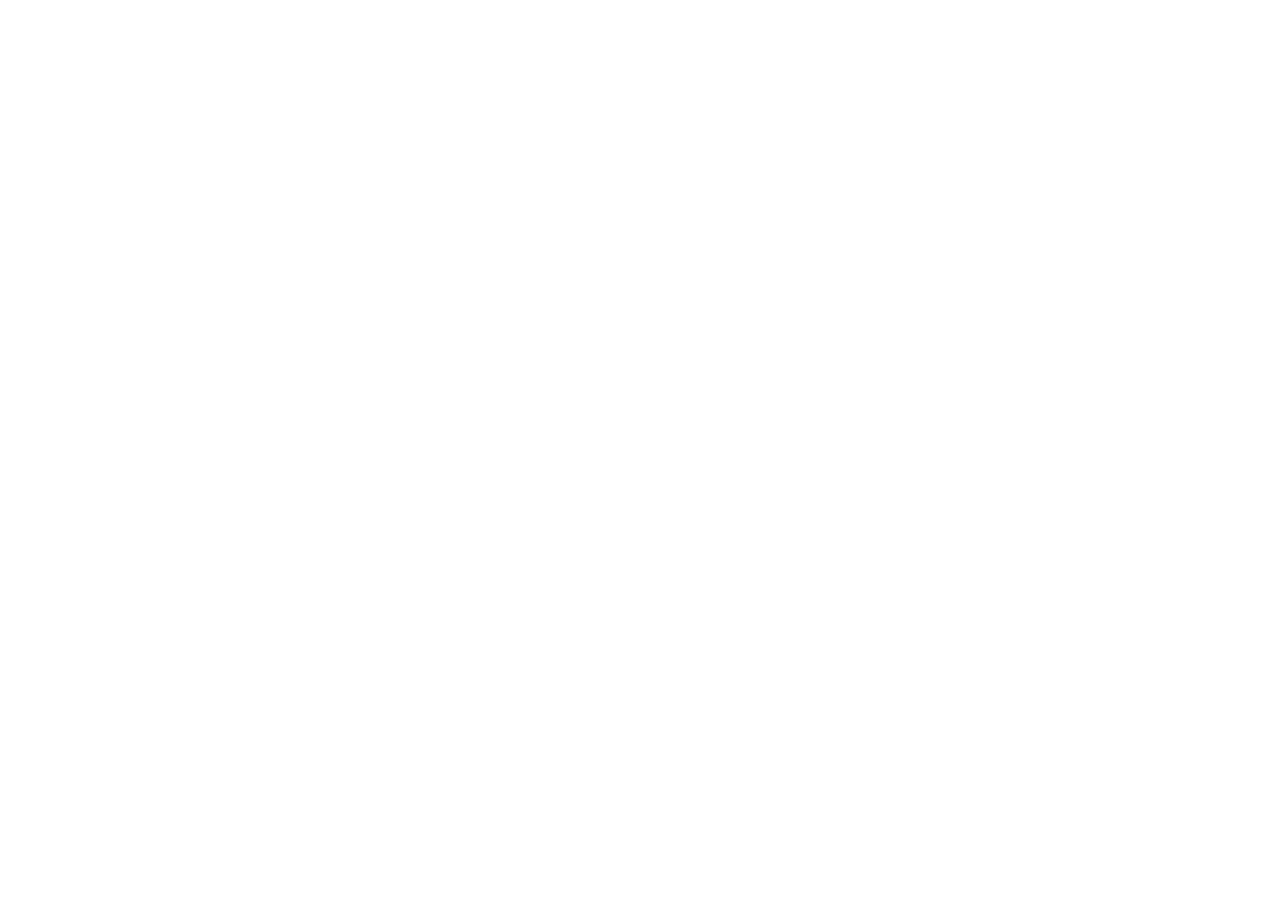
==== index.html @ 5ae97efd "Initial Setup" ====
<!DOCTYPE html>
<html lang="en">
<head>
    <meta charset="UTF-8">
    <meta name="viewport" content="width=device-width, initial-scale=1.0">
    <link rel="icon" type="image/x-icon" href="./img/social.png">
    <title>Online Shopping site in India: Shop Online for Mobiles, Books, Watches, Shoes and More - Amazon.in</title>
</head>
<body>
    
</body>
</html>
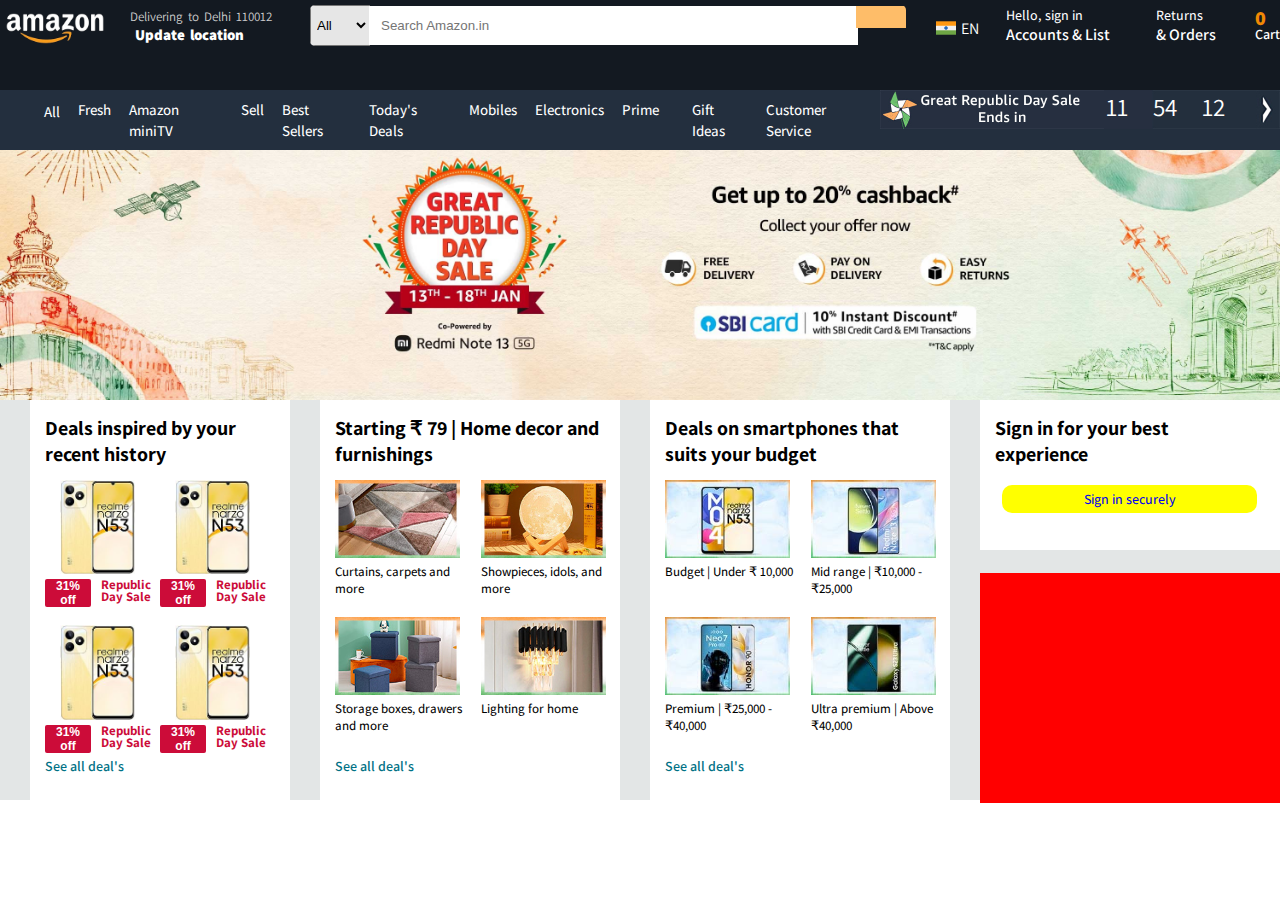
==== commit e5fe1c00: "Header - Banner - Product Tiles" ====
--- a/index.html
+++ b/index.html
@@ -1,12 +1,350 @@
 <!DOCTYPE html>
 <html lang="en">
+
 <head>
     <meta charset="UTF-8">
     <meta name="viewport" content="width=device-width, initial-scale=1.0">
-    <link rel="icon" type="image/x-icon" href="./img/social.png">
+    <link rel="icon" type="image/x-icon" href="./img/tab-icon.png">
     <title>Online Shopping site in India: Shop Online for Mobiles, Books, Watches, Shoes and More - Amazon.in</title>
+    <link rel="stylesheet" href="./css/style.css">
+    <link rel="stylesheet" href="https://cdnjs.cloudflare.com/ajax/libs/font-awesome/6.5.1/css/all.min.css"
+        integrity="sha512-DTOQO9RWCH3ppGqcWaEA1BIZOC6xxalwEsw9c2QQeAIftl+Vegovlnee1c9QX4TctnWMn13TZye+giMm8e2LwA=="
+        crossorigin="anonymous" referrerpolicy="no-referrer" />
 </head>
+
 <body>
-    
+    <!-- Site Skeleton -->
+    <div class="container">
+        <!-- Header One -->
+        <header class="header-top">
+            <div class="header-top-margin">
+                <div class="site-logo">
+                    <img src="./img/log.png" alt="">
+                </div>
+                <div class="update-location">
+                    <div class="location">
+                        <p>Delivering to Delhi 110012</p>
+                        <div class="map">
+                            <p><i class="fa-solid fa-location-dot"></i></p>
+                            <p>Update location</p>
+                        </div>
+                    </div>
+                </div>
+                <div class="search-product">
+                    <form>
+                        <div class="search-section">
+                            <select>
+                                <option value="">All</option>
+                                <option value="">All Categories</option>
+                                <option value="">Alexa Skills</option>
+                                <option value="">Amazon Devices</option>
+                                <option value="">Amazon Fashion</option>
+                                <option value="">Amazon Fresh</option>
+                                <option value="">Amazon Pharmacy</option>
+                                <option value="">Appliances</option>
+                                <option value="">Apps & Games</option>
+                                <option value="">Audible Audiobooks</option>
+                                <option value="">Baby</option>
+                                <option value="">Beauty</option>
+                                <option value="">Books</option>
+                                <option value="">Car & Motorbike</option>
+                                <option value="">Collectibles</option>
+                                <option value="">Computers & Accessories</option>
+                                <option value="">Electronics</option>
+                                <option value="">Furniture</option>
+                                <option value="">Garden & Outdoors</option>
+                                <option value="">Gift & Cards</option>
+                                <option value="">Grocery & Gourmet Foods</option>
+                                <option value="">Health & Personal Care</option>
+                                <option value="">Home & Kitchen</option>
+                                <option value="">Industrial & Scientific</option>
+                                <option value="">Jewellery</option>
+                                <option value="">Kindle Store</option>
+                                <option value="">Kuggage & Bags</option>
+                                <option value="">Luxury Beauty</option>
+                                <option value="">Movies & TV Shows</option>
+                                <option value="">Music</option>
+                                <option value="">Musical Instruments</option>
+                                <option value="">Office Products</option>
+                                <option value="">Pet Supplies</option>
+                                <option value="">Prime Video</option>
+                                <option value="">Shoes & Handbags</option>
+                                <option value="">Software</option>
+                                <option value="">Sports, Fitness & Outdoors</option>
+                                <option value="">Subsscribe & Save</option>
+                                <option value="">Tools & Home Improvements</option>
+                                <option value="">Toys & Games</option>
+                                <option value="">Under ₹500</option>
+                                <option value="">Video Games</option>
+                                <option value="">Watches</option>
+                            </select>
+                            <input type="text" placeholder="Search Amazon.in">
+                            <p><i class="fa-solid fa-magnifying-glass"></i></p>
+                        </div>
+                    </form>
+                </div>
+                <!-- Language has dropdown -->
+                <div class="select-language">
+                    <div class="language">
+                        <div class="lang-logo">
+                            <img src="./img/india.png" alt="">
+                        </div>
+                        <div class="lang-name">
+                            <div class="lang-names">
+                                <p>EN</p>
+                            </div>
+                            <div class="lang-icon"><i class="fa-solid fa-caret-down"></i></div>
+                        </div>
+                    </div>
+                </div>
+                <!-- Sign In has dropdown -->
+                <div class="sign-in">
+                    <div class="sign-parent">
+                        <div class="sign-content">
+                            <p>Hello, sign in</p>
+                        </div>
+                    </div>
+                    <div class="sign-account">
+                        <div class="account-list">
+                            <p>Accounts & List</p>
+                        </div>
+                        <div class="lang-icon"><i class="fa-solid fa-caret-down"></i></div>
+                    </div>
+                </div>
+
+                <!-- Returns -->
+                <div class="return-orders">
+                    <div class="return-cotent">
+                        <p>Returns</p>
+                        <p>& Orders</span></p>
+                    </div>
+                </div>
+
+                <!-- Cart -->
+                <div class="cart">
+                    <div class="cart-container">
+                        <div class="cart-content">
+                            <div class="cart-logo">
+                                <i class="fa-solid fa-cart-shopping"></i>
+                                <p class="cart-value">0</p>
+                            </div>
+                        </div>
+                        <div class="cart-name">
+                            <p>Cart</p>
+                        </div>
+                    </div>
+                </div>
+            </div>
+        </header>
+
+        <!-- Header Two -->
+        <header class="header-bottom">
+            <div class="header-bottom-margin">
+                <div class="nav-menu">
+                    <nav>
+                        <ul>
+                            <li><a href="#"><i class="fa-solid fa-bars burger-menu"></i>All</a></li>
+                            <li><a href="#">Fresh</a></li>
+                            <li><a href="#">Amazon miniTV</a></li>
+                            <li><a href="#">Sell</a></li>
+                            <li><a href="#">Best Sellers</a></li>
+                            <li><a href="#">Today's Deals</a></li>
+                            <li><a href="#">Mobiles</a></li>
+                            <li><a href="#">Electronics</a></li>
+                            <!-- Prime has dropdown -->
+                            <li><a href="#">Prime<i class="fa-solid fa-caret-down"></i></a></li>
+                            <li><a href="#">Gift Ideas</a></li>
+                            <li><a href="#">Customer Service</a></li>
+                        </ul>
+                    </nav>
+                </div>
+                <div class="sale-banner">
+                    <div class="banner-image">
+                        <img src="./img/header-bottom-image.jpg" alt="">
+                        <p>11 54 12</p>
+                    </div>
+                </div>
+            </div>
+        </header>
+
+        <!-- Main Screen -->
+        <section class="main-screen">
+            <div class="promo-banner">
+                <img src="./img/amazon-banner.jpg" alt="promo-banner">
+            </div>
+            <div class="row-flex">
+                <!-- Row One -->
+                <div class="row-container">
+                    <div class="row-heading">
+                        <p>Deals inspired by your recent history</p>
+                    </div>
+                    <div class="row-one">
+                        <div class="flex-one">
+                            <div class="first-col">
+                                <div class="prod-img">
+                                    <img src="./img/bol-two.jpg" alt="">
+                                </div>
+                                <div class="prod-desc">
+                                    <button>31% off</button>
+                                    <p>Republic Day Sale</p>
+                                </div>
+                            </div>
+                            <div class="first-col">
+                                <div class="prod-img">
+                                    <img src="./img/bol-two.jpg" alt="">
+                                </div>
+                                <div class="prod-desc">
+                                    <button>31% off</button>
+                                    <p>Republic Day Sale</p>
+                                </div>
+                            </div>
+                        </div>
+                        <div class="flex-one">
+                            <div class="first-col">
+                                <div class="prod-img">
+                                    <img src="./img/bol-two.jpg" alt="">
+                                </div>
+                                <div class="prod-desc">
+                                    <button>31% off</button>
+                                    <p>Republic Day Sale</p>
+                                </div>
+                            </div>
+                            <div class="first-col">
+                                <div class="first-col">
+                                    <div class="prod-img">
+                                        <img src="./img/bol-two.jpg" alt="">
+                                    </div>
+                                    <div class="prod-desc">
+                                        <button>31% off</button>
+                                        <p>Republic Day Sale</p>
+                                    </div>
+                                </div>
+                            </div>
+                        </div>
+                    </div>
+                    <div class="see-all">
+                        <a href="#">See all deal's</a>
+                    </div>
+                </div>
+                <div class="row-container">
+                    <div class="row-heading">
+                        <p>Starting &#8377; 79 | Home decor and furnishings</p>
+                    </div>
+                    <div class="row-one">
+                        <div class="flex-two">
+                            <div class="first-col">
+                                <div class="prod-img">
+                                    <img src="./img/decor-one.jpg" alt="">
+                                </div>
+                                <div class="prod-desc">
+                                    <p>Curtains, carpets and more</p>
+                                </div>
+                            </div>
+                            <div class="first-col">
+                                <div class="prod-img">
+                                    <img src="./img/decor-two.jpg" alt="">
+                                </div>
+                                <div class="prod-desc">
+                                    <p>Showpieces, idols, and more</p>
+                                </div>
+                            </div>
+                        </div>
+                        <div class="flex-two">
+                            <div class="first-col">
+                                <div class="prod-img">
+                                    <img src="./img/decor-three.jpg" alt="">
+                                </div>
+                                <div class="prod-desc">
+                                    <p>Storage boxes, drawers and more</p>
+                                </div>
+                            </div>
+                            <div class="first-col">
+                                <div class="prod-img">
+                                    <img src="./img/decor-four.jpg" alt="">
+                                </div>
+                                <div class="prod-desc">
+                                    <p>Lighting for home</p>
+                                </div>
+                            </div>
+                        </div>
+                    </div>
+                    <div class="see-all">
+                        <a href="#">See all deal's</a>
+                    </div>
+                </div>
+
+                <div class="row-container">
+                    <div class="row-heading">
+                        <p>Deals on smartphones that suits your budget</p>
+                    </div>
+                    <div class="row-one">
+                        <div class="flex-two">
+                            <div class="first-col">
+                                <div class="prod-img">
+                                    <img src="./img/phone-one.jpg" alt="">
+                                </div>
+                                <div class="prod-desc">
+                                    <p>Budget | Under ₹ 10,000</p>
+                                </div>
+                            </div>
+                            <div class="first-col">
+                                <div class="prod-img">
+                                    <img src="./img/phone-two.jpg" alt="">
+                                </div>
+                                <div class="prod-desc">
+                                    <p>Mid range | ₹10,000 - ₹25,000</p>
+                                </div>
+                            </div>
+                        </div>
+                        <div class="flex-two">
+                            <div class="first-col">
+                                <div class="prod-img">
+                                    <img src="./img/phone-three.jpg" alt="">
+                                </div>
+                                <div class="prod-desc">
+                                    <p>Premium | ₹25,000 - ₹40,000</p>
+                                </div>
+                            </div>
+                            <div class="first-col">
+                                <div class="prod-img">
+                                    <img src="./img/phone-four.jpg" alt="">
+                                </div>
+                                <div class="prod-desc">
+                                    <p>Ultra premium | Above ₹40,000</p>
+                                </div>
+                            </div>
+                        </div>
+                    </div>
+                    <div class="see-all">
+                        <a href="#">See all deal's</a>
+                    </div>
+                </div>
+
+                <div class="row-container-last">
+                    <div class="row-heading">
+                        <p>Sign in for your best experience</p>
+                    </div>
+                    <div class="row-one">
+                        <div class="sign">
+                            <a href="#">Sign in securely</a>
+                        </div>
+                    </div>
+                    <div class="sponsored-ad">
+                        
+                    </div>
+                </div>
+
+
+            </div>
+
+        </section>
+        <footer>
+            <div class="first-part"></div>
+            <div class="second-part"></div>
+        </footer>
+
+    </div>
+
 </body>
+
 </html>--- a/css/style.css
+++ b/css/style.css
@@ -0,0 +1,357 @@
+@import url("https://fonts.googleapis.com/css2?family=Assistant:wght@200;300;400;500;600;700;800&display=swap");
+* {
+  margin: 0;
+  padding: 0;
+  box-sizing: border-box;
+}
+
+body {
+  font-size: 16px;
+  font-family: "Assistant", sans-serif;
+  color: #fff;
+}
+
+a {
+  text-decoration: none;
+}
+
+a:visited {
+  color: #000;
+}
+
+li {
+  list-style: none;
+}
+
+.container .header-top {
+  height: 10vh;
+  width: 100%;
+  overflow-y: hidden;
+  background-color: #131921;
+}
+.container .header-top .header-top-margin {
+  position: fixed;
+  z-index: 1000;
+  background-color: #131921;
+  width: 100%;
+  display: flex;
+  justify-content: center;
+  align-items: center;
+}
+.container .header-top .header-top-margin .site-logo {
+  width: 110px;
+  margin-top: 10px;
+}
+.container .header-top .header-top-margin .site-logo img {
+  width: inherit;
+}
+.container .header-top .header-top-margin .update-location {
+  min-width: 200px;
+}
+.container .header-top .header-top-margin .update-location .location {
+  padding: 0px 20px;
+}
+.container .header-top .header-top-margin .update-location .location p {
+  color: #ccc;
+  font-size: 13px;
+  word-spacing: 2px;
+}
+.container .header-top .header-top-margin .update-location .location .map {
+  display: flex;
+  flex-direction: row;
+}
+.container .header-top .header-top-margin .update-location .location .map p i {
+  margin-right: 5px;
+}
+.container .header-top .header-top-margin .update-location .location .map p {
+  color: #fff;
+  font-weight: 800;
+  font-size: 15px;
+}
+.container .header-top .header-top-margin .search-product {
+  width: 600px;
+  border-radius: 5px;
+  position: relative;
+  overflow: hidden;
+}
+.container .header-top .header-top-margin .search-product form .search-section select {
+  margin-right: -4px;
+  width: 60px;
+  padding: 11px 2px;
+  background: #e6e6e6;
+}
+.container .header-top .header-top-margin .search-product form .search-section input {
+  outline: none;
+  border: none;
+  width: 82%;
+  padding: 12px;
+}
+.container .header-top .header-top-margin .search-product form .search-section p {
+  position: absolute;
+  right: 0;
+  top: 1px;
+  width: 50px;
+  height: auto;
+  background: #febd69;
+}
+.container .header-top .header-top-margin .search-product form .search-section p i {
+  font-size: 17px;
+  color: #000;
+  padding: 10px 18px;
+}
+.container .header-top .header-top-margin .select-language {
+  margin-top: 10px;
+  width: 100px;
+}
+.container .header-top .header-top-margin .select-language .language {
+  margin: 0 30px;
+  display: flex;
+}
+.container .header-top .header-top-margin .select-language .language .lang-logo img {
+  width: 20px;
+}
+.container .header-top .header-top-margin .select-language .language .lang-name {
+  padding-left: 5px;
+  display: flex;
+}
+.container .header-top .header-top-margin .select-language .language .lang-name .lang-names p {
+  color: #fff;
+}
+.container .header-top .header-top-margin .select-language .language .lang-name .lang-icon i {
+  color: #a7acb2;
+  font-size: 10px;
+  padding-left: 2px;
+}
+.container .header-top .header-top-margin .sign-in {
+  width: 150px;
+}
+.container .header-top .header-top-margin .sign-in .sign-parent .sign-content p {
+  color: #fff;
+  font-size: 14px;
+  font-weight: 500;
+}
+.container .header-top .header-top-margin .sign-in .sign-account {
+  display: flex;
+}
+.container .header-top .header-top-margin .sign-in .sign-account .account-list p {
+  color: #fff;
+  font-size: 16px;
+  font-weight: 600;
+}
+.container .header-top .header-top-margin .sign-in .sign-account .lang-icon i {
+  font-size: 10px;
+  padding-left: 5px;
+}
+.container .header-top .header-top-margin .return-orders {
+  width: 100px;
+}
+.container .header-top .header-top-margin .return-orders .return-cotent p:first-child {
+  color: #fff;
+  font-size: 14px;
+  font-weight: 500;
+}
+.container .header-top .header-top-margin .return-orders .return-cotent p {
+  color: #fff;
+  font-size: 16px;
+  font-weight: 600;
+}
+.container .header-top .header-top-margin .cart .cart-container {
+  display: flex;
+}
+.container .header-top .header-top-margin .cart .cart-container .cart-content .cart-logo {
+  position: relative;
+}
+.container .header-top .header-top-margin .cart .cart-container .cart-content .cart-logo i {
+  font-size: 35px;
+}
+.container .header-top .header-top-margin .cart .cart-container .cart-content .cart-logo p {
+  position: absolute;
+  top: -3px;
+  left: 50%;
+  font-size: 20px;
+  color: #000;
+  color: #f08804;
+  font-weight: 800;
+  z-index: 1000;
+}
+.container .header-top .header-top-margin .cart .cart-container .cart-name p {
+  margin-top: 17px;
+  font-weight: 600;
+  font-size: 14px;
+}
+.container .header-bottom {
+  max-height: 7vh;
+  background: #232f3e;
+  overflow-y: hidden;
+}
+.container .header-bottom .header-bottom-margin {
+  display: flex;
+  justify-content: space-between;
+}
+.container .header-bottom .header-bottom-margin .nav-menu {
+  margin-left: 20px;
+  width: 950px;
+}
+.container .header-bottom .header-bottom-margin .nav-menu nav ul {
+  display: flex;
+}
+.container .header-bottom .header-bottom-margin .nav-menu nav ul li {
+  padding: 9px;
+}
+.container .header-bottom .header-bottom-margin .nav-menu nav ul li a {
+  color: #fff;
+  font-weight: 500;
+  font-size: 15px;
+}
+.container .header-bottom .header-bottom-margin .nav-menu nav ul li a .burger-menu {
+  font-size: 18px;
+  color: #fff;
+}
+.container .header-bottom .header-bottom-margin .nav-menu nav ul li a i {
+  margin-right: 10px;
+  font-size: 12px;
+  color: #a7acb2;
+  padding-left: 5px;
+}
+.container .header-bottom .header-bottom-margin .sale-banner .banner-image {
+  position: relative;
+}
+.container .header-bottom .header-bottom-margin .sale-banner .banner-image img {
+  width: 400px;
+}
+.container .header-bottom .header-bottom-margin .sale-banner .banner-image p {
+  position: absolute;
+  right: 55px;
+  top: 0px;
+  font-size: 25px;
+  word-spacing: 20px;
+  font-weight: 400;
+}
+.container .main-screen {
+  position: relative;
+  width: 100%;
+}
+.container .main-screen .promo-banner {
+  height: 400px;
+  width: 100%;
+  overflow-y: hidden;
+}
+.container .main-screen .promo-banner img {
+  width: inherit;
+}
+.container .main-screen .row-flex {
+  width: 100%;
+  background: #e3e6e6;
+  position: absolute;
+  top: 250px;
+  display: flex;
+}
+.container .main-screen .row-flex .row-container {
+  margin-left: 30px;
+  width: 300px;
+  min-height: 400px;
+  background: #fff;
+}
+.container .main-screen .row-flex .row-container .row-heading {
+  height: 65px;
+}
+.container .main-screen .row-flex .row-container .row-heading p {
+  font-size: 20px;
+  font-weight: 700;
+  color: #000;
+  padding: 15px;
+}
+.container .main-screen .row-flex .row-container .row-one {
+  height: 290px;
+  padding: 15px;
+}
+.container .main-screen .row-flex .row-container .row-one .flex-one {
+  display: flex;
+}
+.container .main-screen .row-flex .row-container .row-one .flex-one .first-col {
+  margin-bottom: 18px;
+}
+.container .main-screen .row-flex .row-container .row-one .flex-one .first-col .prod-img {
+  width: 75px;
+  margin-left: 15px;
+}
+.container .main-screen .row-flex .row-container .row-one .flex-one .first-col .prod-img img {
+  width: inherit;
+}
+.container .main-screen .row-flex .row-container .row-one .flex-one .first-col .prod-desc {
+  display: flex;
+}
+.container .main-screen .row-flex .row-container .row-one .flex-one .first-col .prod-desc button {
+  border: none;
+  padding: 0 5px;
+  border-radius: 2px;
+  background-color: #cc0c39;
+  color: #fff;
+  font-weight: 600;
+  font-size: 12px;
+}
+.container .main-screen .row-flex .row-container .row-one .flex-one .first-col .prod-desc p {
+  color: #cc0c39;
+  font-weight: 700;
+  font-size: 13px;
+  width: 70px;
+  margin-left: 10px;
+  line-height: 12px;
+}
+.container .main-screen .row-flex .row-container .row-one .flex-two {
+  display: flex;
+  gap: 1rem;
+}
+.container .main-screen .row-flex .row-container .row-one .flex-two .first-col {
+  margin-bottom: 20px;
+}
+.container .main-screen .row-flex .row-container .row-one .flex-two .first-col .prod-img {
+  width: 125px;
+}
+.container .main-screen .row-flex .row-container .row-one .flex-two .first-col .prod-img img {
+  width: inherit;
+}
+.container .main-screen .row-flex .row-container .row-one .flex-two .first-col .prod-desc p {
+  color: #000;
+  font-size: 13px;
+  font-weight: 500;
+  width: 130px;
+}
+.container .main-screen .row-flex .row-container .see-all a {
+  padding: 0 15px;
+  font-size: 14px;
+  font-weight: 600;
+  color: #007185;
+}
+.container .main-screen .row-flex .row-container-last {
+  margin-left: 30px;
+  width: 300px;
+  height: 150px;
+  background: #fff;
+}
+.container .main-screen .row-flex .row-container-last .row-heading {
+  height: 65px;
+}
+.container .main-screen .row-flex .row-container-last .row-heading p {
+  font-size: 20px;
+  font-weight: 700;
+  color: #000;
+  padding: 15px;
+}
+.container .main-screen .row-flex .row-container-last .row-one .sign a {
+  background: yellow;
+  padding: 5px 50px;
+  border-radius: 10px;
+  display: inline-block;
+  width: 85%;
+  text-align: center;
+  margin: 20px 22px;
+  font-size: 14px;
+  font-weight: 500;
+}
+.container .main-screen .row-flex .row-container-last .sponsored-ad {
+  height: 230px;
+  width: 300px;
+  background: red;
+  margin-top: 40px;
+}/*# sourceMappingURL=style.css.map */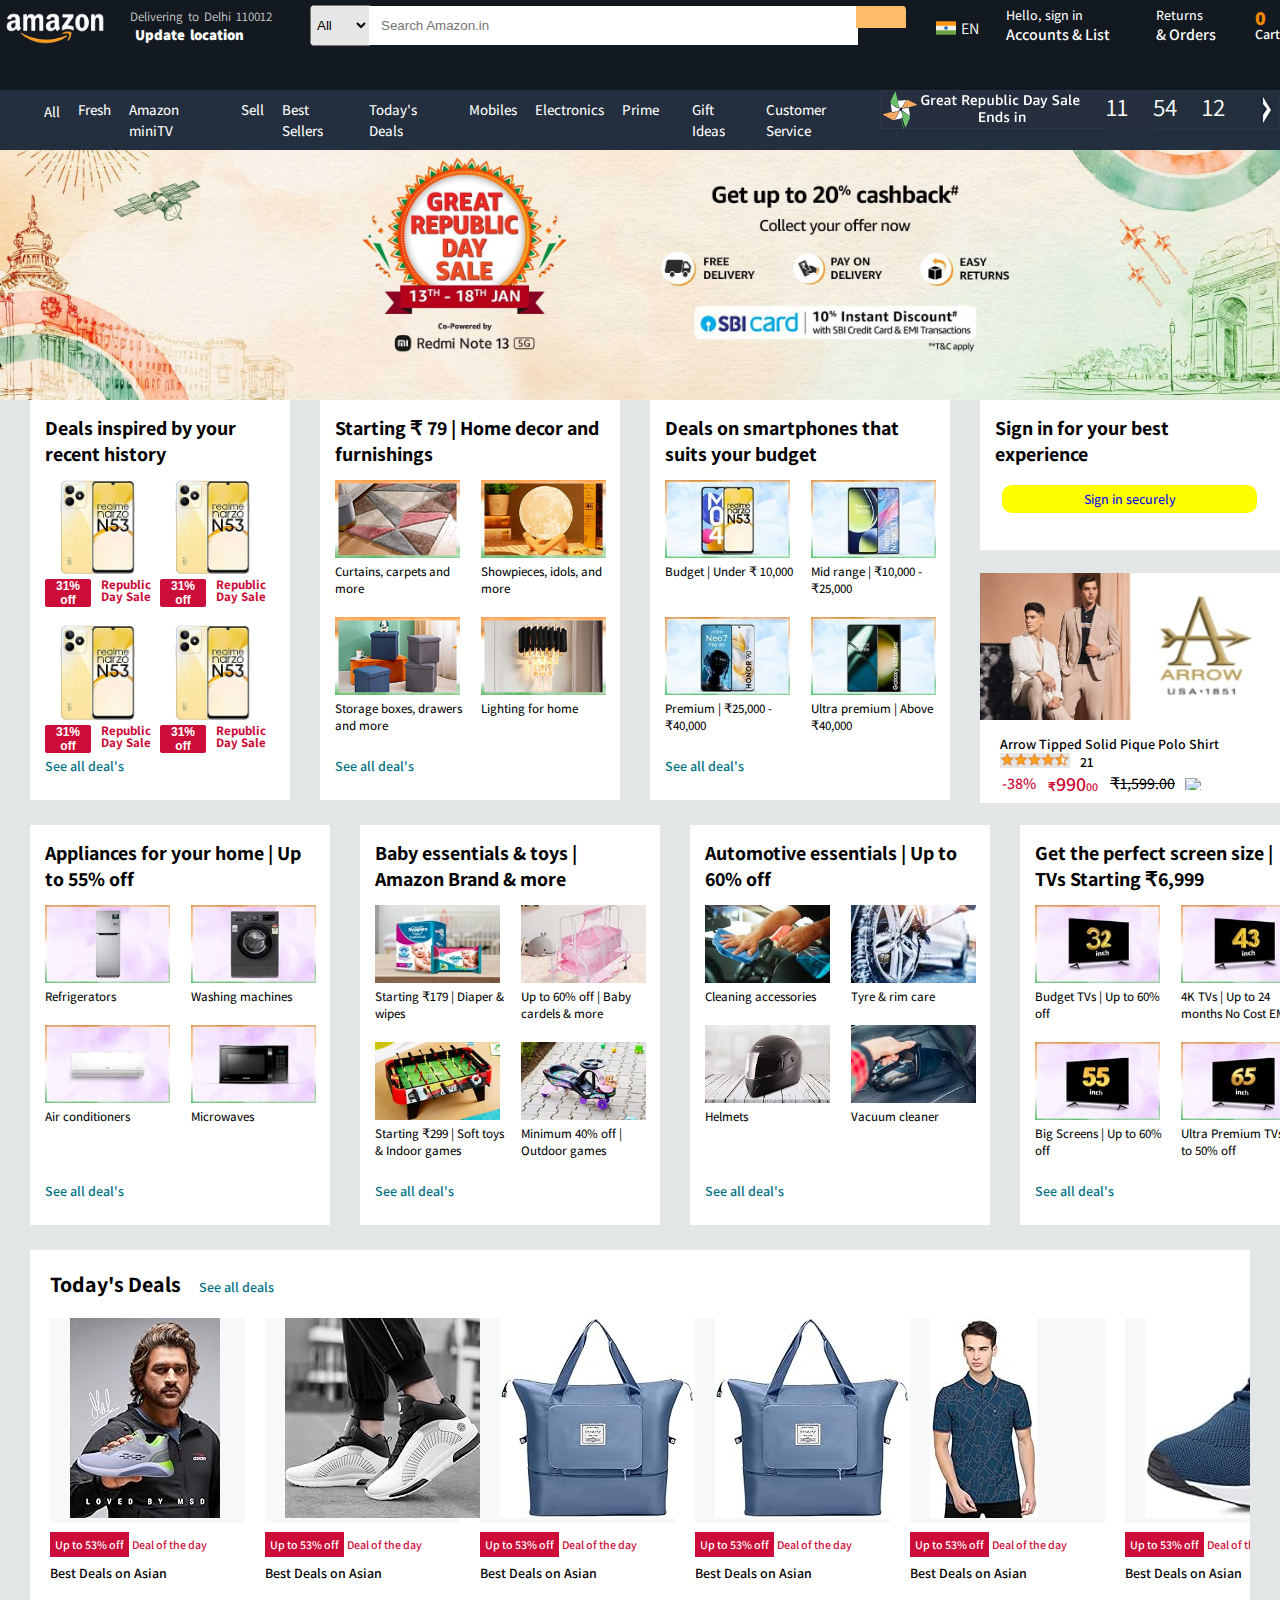
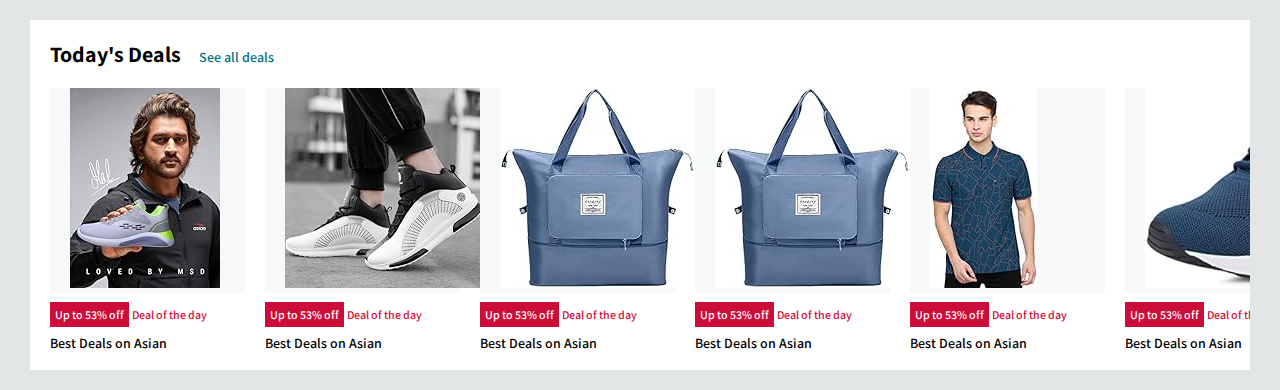
==== commit f9332753: "Product Slider" ====
--- a/index.html
+++ b/index.html
@@ -320,6 +320,8 @@
                     </div>
                 </div>
 
+
+
                 <div class="row-container-last">
                     <div class="row-heading">
                         <p>Sign in for your best experience</p>
@@ -330,11 +332,542 @@
                         </div>
                     </div>
                     <div class="sponsored-ad">
-                        
-                    </div>
-                </div>
-
-
+                        <div class="spon-img">
+                            <img src="./img/arrow.png" alt="">
+                        </div>
+                        <div class="spon-desc">
+                            <p>Arrow Tipped Solid Pique Polo Shirt</p>
+                            <div class="spon-star-flex">
+                                <img src="./img/four-and-half-star.png" alt="ratings">
+                                <p>21</p>
+                            </div>
+                            <div class="spon-desc-detail">
+                                <p class="perc">-38%</p>
+                                <p class="bigger"><span class="rupee">₹</span>990<span class="sub-zero">00</span></p>
+                                <p class="striked"><s>₹1,599.00</s></p>
+                                <img class="prime-logo" src="./img/amazon-prime.png" alt="amazon-prime-logo">
+                            </div>
+                        </div>
+                    </div>
+                </div>
+
+
+            </div>
+
+            <!-- Row Two -->
+            <div class="row-flex">
+                <!-- Row One -->
+                <div class="row-container">
+                    <div class="row-heading">
+                        <p>Appliances for your home | Up to 55% off</p>
+                    </div>
+                    <div class="row-one">
+                        <div class="flex-two">
+                            <div class="first-col">
+                                <div class="prod-img">
+                                    <img src="./img/app-one.jpg" alt="">
+                                </div>
+                                <div class="prod-desc">
+                                    <p>Refrigerators</p>
+                                </div>
+                            </div>
+                            <div class="first-col">
+                                <div class="prod-img">
+                                    <img src="./img/app-two.jpg" alt="">
+                                </div>
+                                <div class="prod-desc">
+                                    <p>Washing machines</p>
+                                </div>
+                            </div>
+                        </div>
+                        <div class="flex-two">
+                            <div class="first-col">
+                                <div class="prod-img">
+                                    <img src="./img/app-three.jpg" alt="">
+                                </div>
+                                <div class="prod-desc">
+                                    <p>Air conditioners</p>
+                                </div>
+                            </div>
+                            <div class="first-col">
+                                <div class="prod-img">
+                                    <img src="./img/app-four.jpg" alt="">
+                                </div>
+                                <div class="prod-desc">
+                                    <p>Microwaves</p>
+                                </div>
+                            </div>
+                        </div>
+                    </div>
+                    <div class="see-all">
+                        <a href="#">See all deal's</a>
+                    </div>
+                </div>
+                <div class="row-container">
+                    <div class="row-heading">
+                        <p>Baby essentials & toys | Amazon Brand & more</p>
+                    </div>
+                    <div class="row-one">
+                        <div class="flex-two">
+                            <div class="first-col">
+                                <div class="prod-img">
+                                    <img src="./img/toyone.jpg" alt="">
+                                </div>
+                                <div class="prod-desc">
+                                    <p>Starting ₹179 | Diaper & wipes</p>
+                                </div>
+                            </div>
+                            <div class="first-col">
+                                <div class="prod-img">
+                                    <img src="./img/toytwo.jpg" alt="">
+                                </div>
+                                <div class="prod-desc">
+                                    <p>Up to 60% off | Baby cardels & more</p>
+                                </div>
+                            </div>
+                        </div>
+                        <div class="flex-two">
+                            <div class="first-col">
+                                <div class="prod-img">
+                                    <img src="./img/toythree.jpg" alt="">
+                                </div>
+                                <div class="prod-desc">
+                                    <p>Starting ₹299 | Soft toys & Indoor games</p>
+                                </div>
+                            </div>
+                            <div class="first-col">
+                                <div class="prod-img">
+                                    <img src="./img/toyfour.jpg" alt="">
+                                </div>
+                                <div class="prod-desc">
+                                    <p>Minimum 40% off | Outdoor games</p>
+                                </div>
+                            </div>
+                        </div>
+                    </div>
+                    <div class="see-all">
+                        <a href="#">See all deal's</a>
+                    </div>
+                </div>
+
+                <div class="row-container">
+                    <div class="row-heading">
+                        <p>Automotive essentials | Up to 60% off</p>
+                    </div>
+                    <div class="row-one">
+                        <div class="flex-two">
+                            <div class="first-col">
+                                <div class="prod-img">
+                                    <img src="./img/autoone.jpg" alt="">
+                                </div>
+                                <div class="prod-desc">
+                                    <p>Cleaning accessories</p>
+                                </div>
+                            </div>
+                            <div class="first-col">
+                                <div class="prod-img">
+                                    <img src="./img/autotwo.jpg" alt="">
+                                </div>
+                                <div class="prod-desc">
+                                    <p>Tyre & rim care</p>
+                                </div>
+                            </div>
+                        </div>
+                        <div class="flex-two">
+                            <div class="first-col">
+                                <div class="prod-img">
+                                    <img src="./img/autothree.jpg" alt="">
+                                </div>
+                                <div class="prod-desc">
+                                    <p>Helmets</p>
+                                </div>
+                            </div>
+                            <div class="first-col">
+                                <div class="prod-img">
+                                    <img src="./img/autofour.jpg" alt="">
+                                </div>
+                                <div class="prod-desc">
+                                    <p>Vacuum cleaner</p>
+                                </div>
+                            </div>
+                        </div>
+                    </div>
+                    <div class="see-all">
+                        <a href="#">See all deal's</a>
+                    </div>
+                </div>
+
+                <div class="row-container">
+                    <div class="row-heading">
+                        <p>Get the perfect screen size | TVs Starting ₹6,999</p>
+                    </div>
+                    <div class="row-one">
+                        <div class="flex-two">
+                            <div class="first-col">
+                                <div class="prod-img">
+                                    <img src="./img/tv-four.jpg" alt="">
+                                </div>
+                                <div class="prod-desc">
+                                    <p>Budget TVs | Up to 60% off</p>
+                                </div>
+                            </div>
+                            <div class="first-col">
+                                <div class="prod-img">
+                                    <img src="./img/tv-one.jpg" alt="">
+                                </div>
+                                <div class="prod-desc">
+                                    <p>4K TVs | Up to 24 months No Cost EMI</p>
+                                </div>
+                            </div>
+                        </div>
+                        <div class="flex-two">
+                            <div class="first-col">
+                                <div class="prod-img">
+                                    <img src="./img/tv-three.jpg" alt="">
+                                </div>
+                                <div class="prod-desc">
+                                    <p>Big Screens | Up to 60% off</p>
+                                </div>
+                            </div>
+                            <div class="first-col">
+                                <div class="prod-img">
+                                    <img src="./img/tv-two.jpg" alt="">
+                                </div>
+                                <div class="prod-desc">
+                                    <p>Ultra Premium TVs | Up to 50% off</p>
+                                </div>
+                            </div>
+                        </div>
+                    </div>
+                    <div class="see-all">
+                        <a href="#">See all deal's</a>
+                    </div>
+                </div>
+
+
+            </div>
+
+            <!-- Row Three -->
+            <div class="row-flex">
+                <div class="row-row">
+                    <div class="row-desc">
+                        <a class="today-deals" href="#">Today's Deals</a>
+                        <a class="see-deals" href="#">See all deals</a>
+                    </div>
+                    <div class="row-banner">    
+                        <!-- Ad One -->
+                        <div class="row-banner-one">
+                            <div class="banner-one">
+                                <div class="banner-img">
+                                    <img src="./img/dealsone.jpg" alt="">
+                                </div>
+                                <div class="banner-desc">
+                                    <a class="banner-off" href="#">Up to 53% off</a>
+                                    <a class="deal-day" href="#">Deal of the day</a>
+                                </div>
+                                <div class="best-deals">
+                                    <p>Best Deals on Asian</p>
+                                </div>
+                            </div>
+                        </div>
+                        <!-- Ad Two -->
+                        <div class="row-banner-one">
+                            <div class="banner-one">
+                                <div class="banner-img">
+                                    <img src="./img/dealstwo.jpg" alt="">
+                                </div>
+                                <div class="banner-desc">
+                                    <a class="banner-off" href="#">Up to 53% off</a>
+                                    <a class="deal-day" href="#">Deal of the day</a>
+                                </div>
+                                <div class="best-deals">
+                                    <p>Best Deals on Asian</p>
+                                </div>
+                            </div>
+                        </div>
+                        <!-- Ad Three -->
+                        <div class="row-banner-one">
+                            <div class="banner-one">
+                                <div class="banner-img">
+                                    <img src="./img/dealsthree.jpg" alt="">
+                                </div>
+                                <div class="banner-desc">
+                                    <a class="banner-off" href="#">Up to 53% off</a>
+                                    <a class="deal-day" href="#">Deal of the day</a>
+                                </div>
+                                <div class="best-deals">
+                                    <p>Best Deals on Asian</p>
+                                </div>
+                            </div>
+                        </div>
+                        <!-- Ad Four -->
+                        <div class="row-banner-one">
+                            <div class="banner-one">
+                                <div class="banner-img">
+                                    <img src="./img/dealsfour.jpg" alt="">
+                                </div>
+                                <div class="banner-desc">
+                                    <a class="banner-off" href="#">Up to 53% off</a>
+                                    <a class="deal-day" href="#">Deal of the day</a>
+                                </div>
+                                <div class="best-deals">
+                                    <p>Best Deals on Asian</p>
+                                </div>
+                            </div>
+                        </div>
+                        <!-- Ad Five -->
+                        <div class="row-banner-one">
+                            <div class="banner-one">
+                                <div class="banner-img">
+                                    <img src="./img/dealsfive.jpg" alt="">
+                                </div>
+                                <div class="banner-desc">
+                                    <a class="banner-off" href="#">Up to 53% off</a>
+                                    <a class="deal-day" href="#">Deal of the day</a>
+                                </div>
+                                <div class="best-deals">
+                                    <p>Best Deals on Asian</p>
+                                </div>
+                            </div>
+                        </div>
+                        <!-- Ad Six -->
+                        <div class="row-banner-one">
+                            <div class="banner-one">
+                                <div class="banner-img">
+                                    <img src="./img/dealsseven.jpg" alt="">
+                                </div>
+                                <div class="banner-desc">
+                                    <a class="banner-off" href="#">Up to 53% off</a>
+                                    <a class="deal-day" href="#">Deal of the day</a>
+                                </div>
+                                <div class="best-deals">
+                                    <p>Best Deals on Asian</p>
+                                </div>
+                            </div>
+                        </div>
+                        <!-- Ad Seven -->
+                        <div class="row-banner-one">
+                            <div class="banner-one">
+                                <div class="banner-img">
+                                    <img src="./img/dealseight.jpg" alt="">
+                                </div>
+                                <div class="banner-desc">
+                                    <a class="banner-off" href="#">Up to 53% off</a>
+                                    <a class="deal-day" href="#">Deal of the day</a>
+                                </div>
+                                <div class="best-deals">
+                                    <p>Best Deals on Asian</p>
+                                </div>
+                            </div>
+                        </div>
+                        <!-- Ad Eight -->
+                        <div class="row-banner-one">
+                            <div class="banner-one">
+                                <div class="banner-img">
+                                    <img src="./img/dealsnine.jpg" alt="">
+                                </div>
+                                <div class="banner-desc">
+                                    <a class="banner-off" href="#">Up to 53% off</a>
+                                    <a class="deal-day" href="#">Deal of the day</a>
+                                </div>
+                                <div class="best-deals">
+                                    <p>Best Deals on Asian</p>
+                                </div>
+                            </div>
+                        </div>
+                        <!-- Ad Nine -->
+                        <div class="row-banner-one">
+                            <div class="banner-one">
+                                <div class="banner-img">
+                                    <img src="./img/dealsten.jpg" alt="">
+                                </div>
+                                <div class="banner-desc">
+                                    <a class="banner-off" href="#">Up to 53% off</a>
+                                    <a class="deal-day" href="#">Deal of the day</a>
+                                </div>
+                                <div class="best-deals">
+                                    <p>Best Deals on Asian</p>
+                                </div>
+                            </div>
+                        </div>
+                        <!-- Ad Ten -->
+                        <div class="row-banner-one">
+                            <div class="banner-one">
+                                <div class="banner-img">
+                                    <img src="./img/dealseleven.jpg" alt="">
+                                </div>
+                                <div class="banner-desc">
+                                    <a class="banner-off" href="#">Up to 53% off</a>
+                                    <a class="deal-day" href="#">Deal of the day</a>
+                                </div>
+                                <div class="best-deals">
+                                    <p>Best Deals on Asian</p>
+                                </div>
+                            </div>
+                        </div>
+                    </div>
+                </div>
+            </div>
+
+            <div class="row-flex">
+                <div class="row-row">
+                    <div class="row-desc">
+                        <a class="today-deals" href="#">Today's Deals</a>
+                        <a class="see-deals" href="#">See all deals</a>
+                    </div>
+                    <div class="row-banner">    
+                        <!-- Ad One -->
+                        <div class="row-banner-one">
+                            <div class="banner-one">
+                                <div class="banner-img">
+                                    <img src="./img/dealsone.jpg" alt="">
+                                </div>
+                                <div class="banner-desc">
+                                    <a class="banner-off" href="#">Up to 53% off</a>
+                                    <a class="deal-day" href="#">Deal of the day</a>
+                                </div>
+                                <div class="best-deals">
+                                    <p>Best Deals on Asian</p>
+                                </div>
+                            </div>
+                        </div>
+                        <!-- Ad Two -->
+                        <div class="row-banner-one">
+                            <div class="banner-one">
+                                <div class="banner-img">
+                                    <img src="./img/dealstwo.jpg" alt="">
+                                </div>
+                                <div class="banner-desc">
+                                    <a class="banner-off" href="#">Up to 53% off</a>
+                                    <a class="deal-day" href="#">Deal of the day</a>
+                                </div>
+                                <div class="best-deals">
+                                    <p>Best Deals on Asian</p>
+                                </div>
+                            </div>
+                        </div>
+                        <!-- Ad Three -->
+                        <div class="row-banner-one">
+                            <div class="banner-one">
+                                <div class="banner-img">
+                                    <img src="./img/dealsthree.jpg" alt="">
+                                </div>
+                                <div class="banner-desc">
+                                    <a class="banner-off" href="#">Up to 53% off</a>
+                                    <a class="deal-day" href="#">Deal of the day</a>
+                                </div>
+                                <div class="best-deals">
+                                    <p>Best Deals on Asian</p>
+                                </div>
+                            </div>
+                        </div>
+                        <!-- Ad Four -->
+                        <div class="row-banner-one">
+                            <div class="banner-one">
+                                <div class="banner-img">
+                                    <img src="./img/dealsfour.jpg" alt="">
+                                </div>
+                                <div class="banner-desc">
+                                    <a class="banner-off" href="#">Up to 53% off</a>
+                                    <a class="deal-day" href="#">Deal of the day</a>
+                                </div>
+                                <div class="best-deals">
+                                    <p>Best Deals on Asian</p>
+                                </div>
+                            </div>
+                        </div>
+                        <!-- Ad Five -->
+                        <div class="row-banner-one">
+                            <div class="banner-one">
+                                <div class="banner-img">
+                                    <img src="./img/dealsfive.jpg" alt="">
+                                </div>
+                                <div class="banner-desc">
+                                    <a class="banner-off" href="#">Up to 53% off</a>
+                                    <a class="deal-day" href="#">Deal of the day</a>
+                                </div>
+                                <div class="best-deals">
+                                    <p>Best Deals on Asian</p>
+                                </div>
+                            </div>
+                        </div>
+                        <!-- Ad Six -->
+                        <div class="row-banner-one">
+                            <div class="banner-one">
+                                <div class="banner-img">
+                                    <img src="./img/dealsseven.jpg" alt="">
+                                </div>
+                                <div class="banner-desc">
+                                    <a class="banner-off" href="#">Up to 53% off</a>
+                                    <a class="deal-day" href="#">Deal of the day</a>
+                                </div>
+                                <div class="best-deals">
+                                    <p>Best Deals on Asian</p>
+                                </div>
+                            </div>
+                        </div>
+                        <!-- Ad Seven -->
+                        <div class="row-banner-one">
+                            <div class="banner-one">
+                                <div class="banner-img">
+                                    <img src="./img/dealseight.jpg" alt="">
+                                </div>
+                                <div class="banner-desc">
+                                    <a class="banner-off" href="#">Up to 53% off</a>
+                                    <a class="deal-day" href="#">Deal of the day</a>
+                                </div>
+                                <div class="best-deals">
+                                    <p>Best Deals on Asian</p>
+                                </div>
+                            </div>
+                        </div>
+                        <!-- Ad Eight -->
+                        <div class="row-banner-one">
+                            <div class="banner-one">
+                                <div class="banner-img">
+                                    <img src="./img/dealsnine.jpg" alt="">
+                                </div>
+                                <div class="banner-desc">
+                                    <a class="banner-off" href="#">Up to 53% off</a>
+                                    <a class="deal-day" href="#">Deal of the day</a>
+                                </div>
+                                <div class="best-deals">
+                                    <p>Best Deals on Asian</p>
+                                </div>
+                            </div>
+                        </div>
+                        <!-- Ad Nine -->
+                        <div class="row-banner-one">
+                            <div class="banner-one">
+                                <div class="banner-img">
+                                    <img src="./img/dealsten.jpg" alt="">
+                                </div>
+                                <div class="banner-desc">
+                                    <a class="banner-off" href="#">Up to 53% off</a>
+                                    <a class="deal-day" href="#">Deal of the day</a>
+                                </div>
+                                <div class="best-deals">
+                                    <p>Best Deals on Asian</p>
+                                </div>
+                            </div>
+                        </div>
+                        <!-- Ad Ten -->
+                        <div class="row-banner-one">
+                            <div class="banner-one">
+                                <div class="banner-img">
+                                    <img src="./img/dealseleven.jpg" alt="">
+                                </div>
+                                <div class="banner-desc">
+                                    <a class="banner-off" href="#">Up to 53% off</a>
+                                    <a class="deal-day" href="#">Deal of the day</a>
+                                </div>
+                                <div class="best-deals">
+                                    <p>Best Deals on Asian</p>
+                                </div>
+                            </div>
+                        </div>
+                    </div>
+                </div>
             </div>
 
         </section>
--- a/css/style.css
+++ b/css/style.css
@@ -3,6 +3,19 @@
   margin: 0;
   padding: 0;
   box-sizing: border-box;
+}
+
+.row-row::-webkit-scrollbar {
+  height: 5px;
+}
+
+.row-row::-webkit-scrollbar-track {
+  background-color: #fff;
+}
+
+.row-row::-webkit-scrollbar-thumb {
+  background-color: #888;
+  border-radius: 5px;
 }
 
 body {
@@ -228,11 +241,10 @@
   font-weight: 400;
 }
 .container .main-screen {
-  position: relative;
   width: 100%;
 }
 .container .main-screen .promo-banner {
-  height: 400px;
+  height: 250px;
   width: 100%;
   overflow-y: hidden;
 }
@@ -242,11 +254,11 @@
 .container .main-screen .row-flex {
   width: 100%;
   background: #e3e6e6;
-  position: absolute;
-  top: 250px;
-  display: flex;
+  display: flex;
+  height: auto;
 }
 .container .main-screen .row-flex .row-container {
+  margin-bottom: 25px;
   margin-left: 30px;
   width: 300px;
   min-height: 400px;
@@ -322,6 +334,67 @@
   font-size: 14px;
   font-weight: 600;
   color: #007185;
+}
+.container .main-screen .row-flex .row-row {
+  overflow-y: hidden;
+  overflow-x: auto;
+  margin: 0 30px;
+  margin-bottom: 20px;
+  width: 100%;
+  height: 350px;
+  background: #fff;
+}
+.container .main-screen .row-flex .row-row .row-desc {
+  padding: 20px;
+}
+.container .main-screen .row-flex .row-row .row-desc a.today-deals {
+  font-size: 22px;
+  color: #000;
+  font-weight: 700;
+}
+.container .main-screen .row-flex .row-row .row-desc a.see-deals {
+  margin-left: 15px;
+  font-size: 14px;
+  color: #007185;
+  font-weight: 600;
+}
+.container .main-screen .row-flex .row-row .row-banner {
+  display: flex;
+}
+.container .main-screen .row-flex .row-row .row-banner .row-banner-one .banner-one {
+  padding-left: 20px;
+  width: 215px;
+}
+.container .main-screen .row-flex .row-row .row-banner .row-banner-one .banner-one .banner-img {
+  background: #f7f8f8;
+  width: 100%;
+}
+.container .main-screen .row-flex .row-row .row-banner .row-banner-one .banner-one .banner-img img {
+  margin-left: 20px;
+}
+.container .main-screen .row-flex .row-row .row-banner .row-banner-one .banner-one .banner-desc {
+  text-align: start;
+  margin-top: 10px;
+}
+.container .main-screen .row-flex .row-row .row-banner .row-banner-one .banner-one .banner-desc a.banner-off {
+  order: none;
+  background: #cc0c39;
+  color: #fff;
+  padding: 5px;
+  font-size: 12px;
+  font-weight: 600;
+}
+.container .main-screen .row-flex .row-row .row-banner .row-banner-one .banner-one .banner-desc a.deal-day {
+  font-size: 12px;
+  color: #cc0c39;
+  font-weight: 600;
+}
+.container .main-screen .row-flex .row-row .row-banner .row-banner-one .banner-one .best-deals p {
+  margin-top: 10px;
+  font-size: 14px;
+  font-weight: 600;
+  color: #000;
+  text-align: start;
 }
 .container .main-screen .row-flex .row-container-last {
   margin-left: 30px;
@@ -352,6 +425,72 @@
 .container .main-screen .row-flex .row-container-last .sponsored-ad {
   height: 230px;
   width: 300px;
-  background: red;
+  background-color: #fff;
   margin-top: 40px;
+}
+.container .main-screen .row-flex .row-container-last .sponsored-ad .spon-img {
+  width: 100%;
+}
+.container .main-screen .row-flex .row-container-last .sponsored-ad .spon-img img {
+  width: inherit;
+  height: 100%;
+}
+.container .main-screen .row-flex .row-container-last .sponsored-ad .spon-desc {
+  margin-left: 20px;
+  margin-top: 10px;
+}
+.container .main-screen .row-flex .row-container-last .sponsored-ad .spon-desc p {
+  font-size: 14px;
+  color: #000;
+  font-weight: 600;
+}
+.container .main-screen .row-flex .row-container-last .sponsored-ad .spon-desc .spon-star-flex {
+  display: flex;
+}
+.container .main-screen .row-flex .row-container-last .sponsored-ad .spon-desc .spon-star-flex img {
+  width: 70px;
+  height: 15px;
+}
+.container .main-screen .row-flex .row-container-last .sponsored-ad .spon-desc .spon-star-flex p {
+  font-size: 14px;
+  color: #000;
+  font-weight: 600;
+  padding-left: 10px;
+}
+.container .main-screen .row-flex .row-container-last .sponsored-ad .spon-desc .spon-desc-detail {
+  display: flex;
+  gap: 0.5rem;
+  position: relative;
+  align-items: center;
+}
+.container .main-screen .row-flex .row-container-last .sponsored-ad .spon-desc .spon-desc-detail p {
+  padding: 0 2px;
+}
+.container .main-screen .row-flex .row-container-last .sponsored-ad .spon-desc .spon-desc-detail .perc {
+  font-size: 16px;
+  color: #cc0c39;
+}
+.container .main-screen .row-flex .row-container-last .sponsored-ad .spon-desc .spon-desc-detail .bigger {
+  font-size: 20px;
+  color: #cc0c39;
+}
+.container .main-screen .row-flex .row-container-last .sponsored-ad .spon-desc .spon-desc-detail .bigger .rupee,
+.container .main-screen .row-flex .row-container-last .sponsored-ad .spon-desc .spon-desc-detail .bigger .sub-zero {
+  font-size: 12px;
+}
+.container .main-screen .row-flex .row-container-last .sponsored-ad .spon-desc .spon-desc-detail .striked {
+  color: #000;
+  font-size: 16px;
+  font-weight: 500;
+}
+.container .main-screen .row-flex .row-container-last .sponsored-ad .spon-desc .spon-desc-detail img.prime-logo {
+  width: 42px;
+  height: 12px;
+}
+.container .main-screen .row-banenr {
+  height: 100%;
+  width: 100%;
+}
+.container .main-screen .row-banenr .row-back {
+  background-color: red;
 }/*# sourceMappingURL=style.css.map */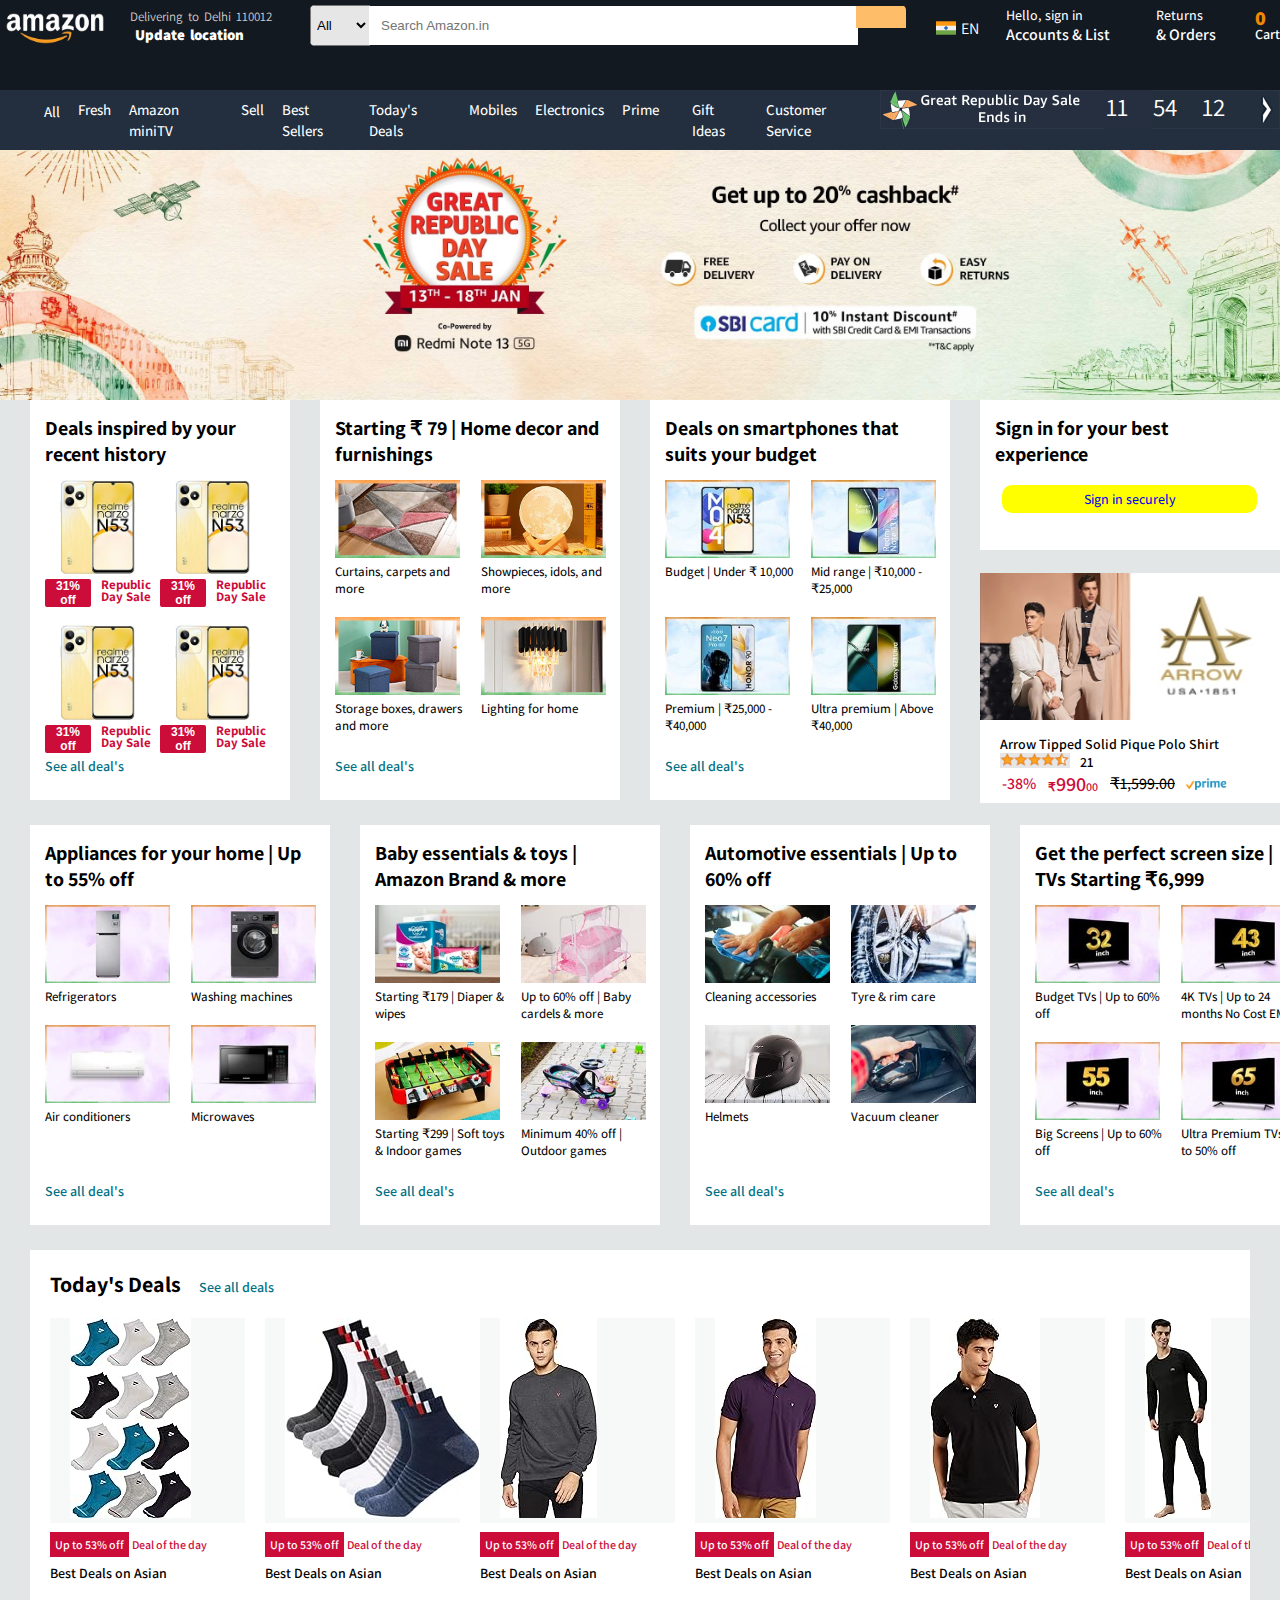
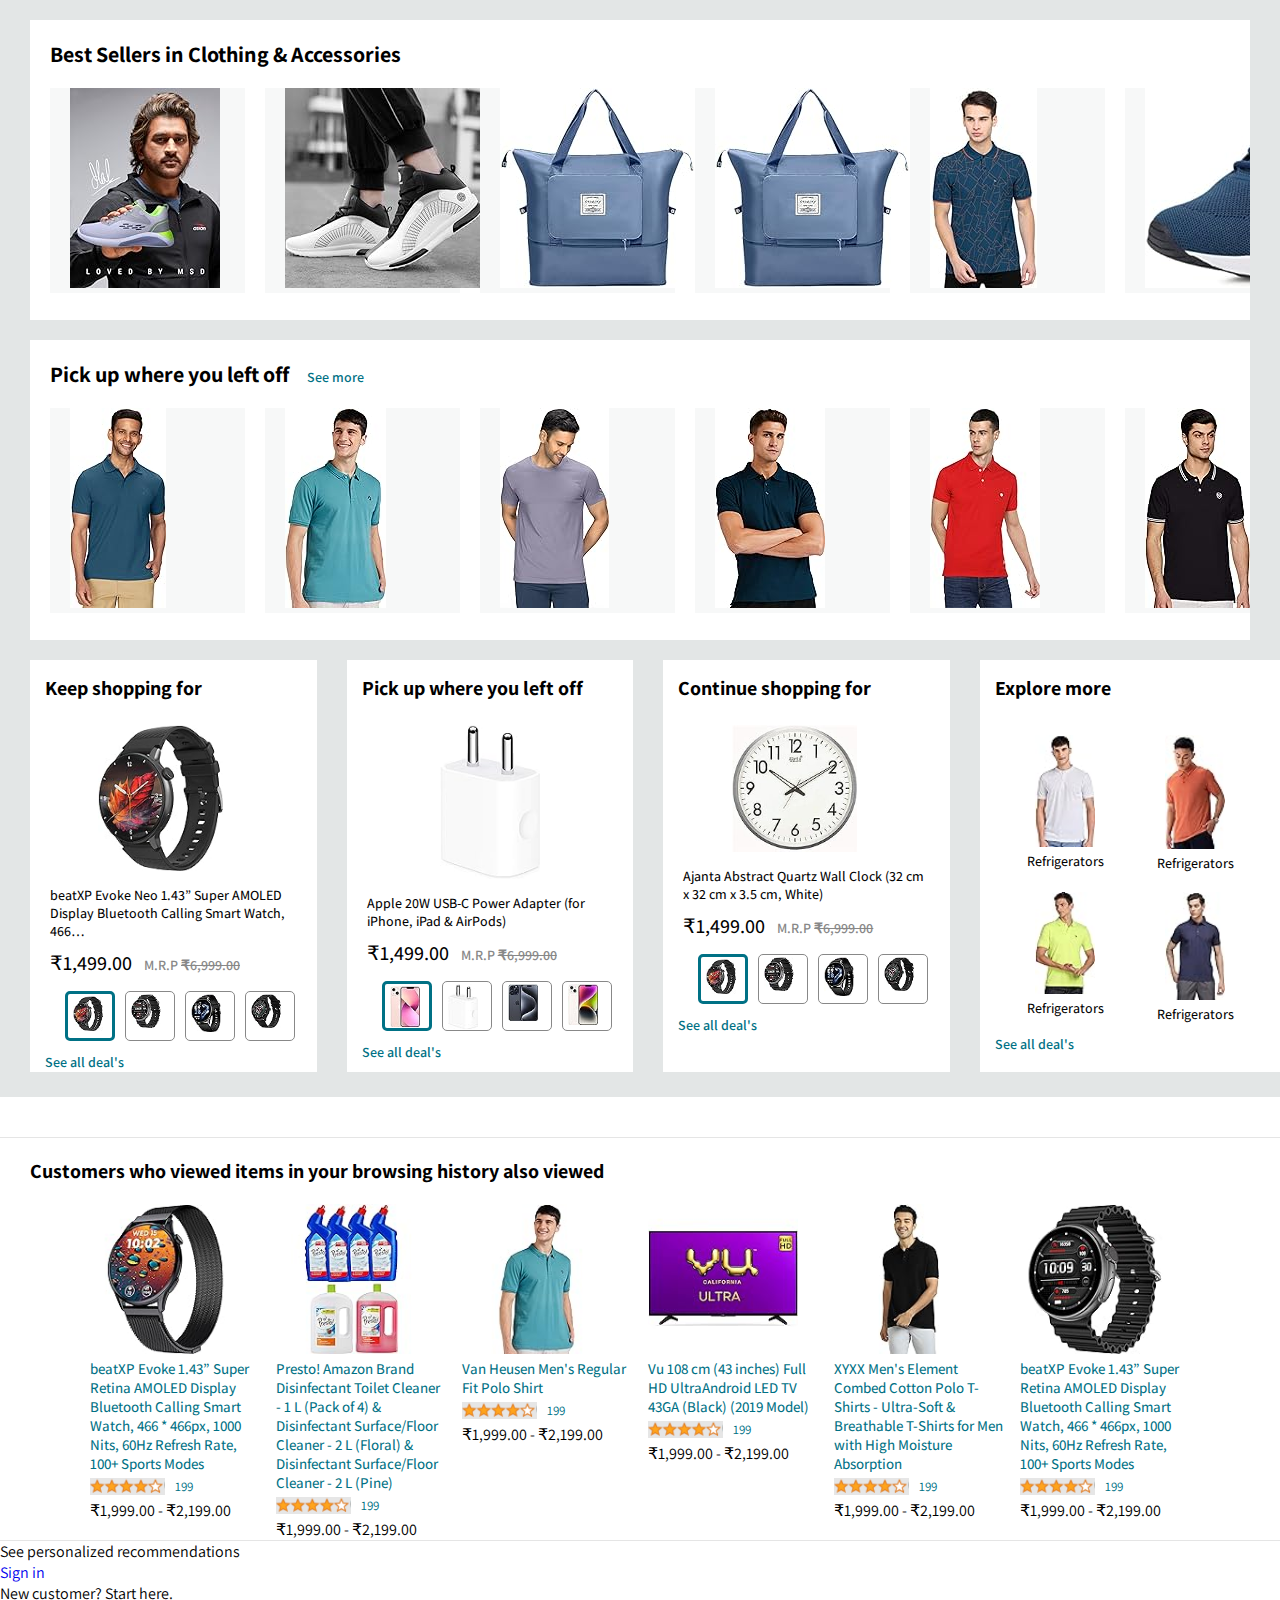
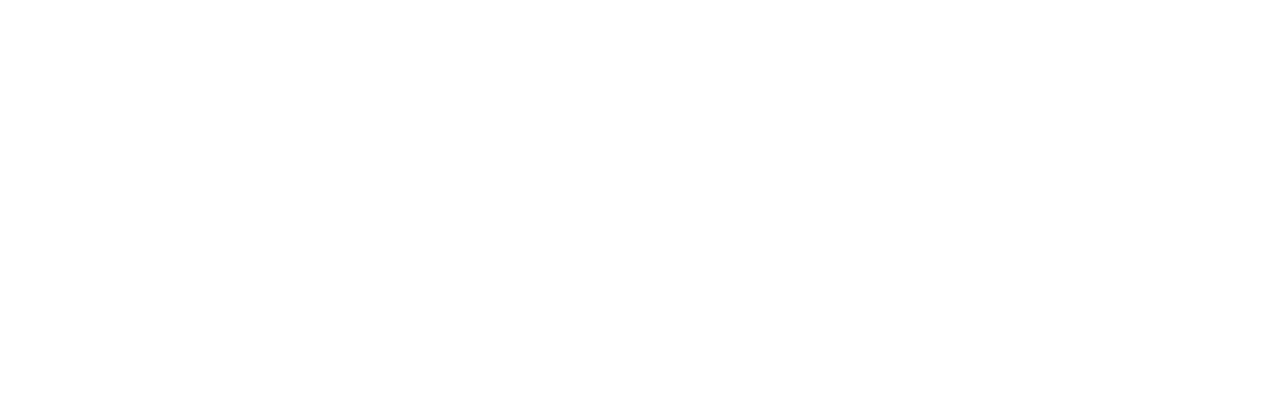
==== commit 528ada8b: "Browsing Section" ====
--- a/index.html
+++ b/index.html
@@ -554,20 +554,181 @@
                         <a class="today-deals" href="#">Today's Deals</a>
                         <a class="see-deals" href="#">See all deals</a>
                     </div>
-                    <div class="row-banner">    
+                    <div class="row-banner">
                         <!-- Ad One -->
                         <div class="row-banner-one">
                             <div class="banner-one">
                                 <div class="banner-img">
+                                    <img src="./img/clothingone.jpg" alt="">
+                                </div>
+                                <div class="banner-desc">
+                                    <a class="banner-off" href="#">Up to 53% off</a>
+                                    <a class="deal-day" href="#">Deal of the day</a>
+                                </div>
+                                <div class="best-deals">
+                                    <p>Best Deals on Asian</p>
+                                </div>
+                            </div>
+                        </div>
+                        <!-- Ad Two -->
+                        <div class="row-banner-one">
+                            <div class="banner-one">
+                                <div class="banner-img">
+                                    <img src="./img/clothingtwo.jpg" alt="">
+                                </div>
+                                <div class="banner-desc">
+                                    <a class="banner-off" href="#">Up to 53% off</a>
+                                    <a class="deal-day" href="#">Deal of the day</a>
+                                </div>
+                                <div class="best-deals">
+                                    <p>Best Deals on Asian</p>
+                                </div>
+                            </div>
+                        </div>
+                        <!-- Ad Three -->
+                        <div class="row-banner-one">
+                            <div class="banner-one">
+                                <div class="banner-img">
+                                    <img src="./img/clothingthree.jpg" alt="">
+                                </div>
+                                <div class="banner-desc">
+                                    <a class="banner-off" href="#">Up to 53% off</a>
+                                    <a class="deal-day" href="#">Deal of the day</a>
+                                </div>
+                                <div class="best-deals">
+                                    <p>Best Deals on Asian</p>
+                                </div>
+                            </div>
+                        </div>
+                        <!-- Ad Four -->
+                        <div class="row-banner-one">
+                            <div class="banner-one">
+                                <div class="banner-img">
+                                    <img src="./img/clothingfour.jpg" alt="">
+                                </div>
+                                <div class="banner-desc">
+                                    <a class="banner-off" href="#">Up to 53% off</a>
+                                    <a class="deal-day" href="#">Deal of the day</a>
+                                </div>
+                                <div class="best-deals">
+                                    <p>Best Deals on Asian</p>
+                                </div>
+                            </div>
+                        </div>
+                        <!-- Ad Five -->
+                        <div class="row-banner-one">
+                            <div class="banner-one">
+                                <div class="banner-img">
+                                    <img src="./img/clothingfive.jpg" alt="">
+                                </div>
+                                <div class="banner-desc">
+                                    <a class="banner-off" href="#">Up to 53% off</a>
+                                    <a class="deal-day" href="#">Deal of the day</a>
+                                </div>
+                                <div class="best-deals">
+                                    <p>Best Deals on Asian</p>
+                                </div>
+                            </div>
+                        </div>
+                        <!-- Ad Six -->
+                        <div class="row-banner-one">
+                            <div class="banner-one">
+                                <div class="banner-img">
+                                    <img src="./img/clothingsix.jpg" alt="">
+                                </div>
+                                <div class="banner-desc">
+                                    <a class="banner-off" href="#">Up to 53% off</a>
+                                    <a class="deal-day" href="#">Deal of the day</a>
+                                </div>
+                                <div class="best-deals">
+                                    <p>Best Deals on Asian</p>
+                                </div>
+                            </div>
+                        </div>
+                        <!-- Ad Seven -->
+                        <div class="row-banner-one">
+                            <div class="banner-one">
+                                <div class="banner-img">
+                                    <img src="./img/clothingseven.jpg" alt="">
+                                </div>
+                                <div class="banner-desc">
+                                    <a class="banner-off" href="#">Up to 53% off</a>
+                                    <a class="deal-day" href="#">Deal of the day</a>
+                                </div>
+                                <div class="best-deals">
+                                    <p>Best Deals on Asian</p>
+                                </div>
+                            </div>
+                        </div>
+                        <!-- Ad Eight -->
+                        <div class="row-banner-one">
+                            <div class="banner-one">
+                                <div class="banner-img">
+                                    <img src="./img/clothingeight.jpg" alt="">
+                                </div>
+                                <div class="banner-desc">
+                                    <a class="banner-off" href="#">Up to 53% off</a>
+                                    <a class="deal-day" href="#">Deal of the day</a>
+                                </div>
+                                <div class="best-deals">
+                                    <p>Best Deals on Asian</p>
+                                </div>
+                            </div>
+                        </div>
+                        <!-- Ad Nine -->
+                        <div class="row-banner-one">
+                            <div class="banner-one">
+                                <div class="banner-img">
+                                    <img src="./img/clothingnine.jpg" alt="">
+                                </div>
+                                <div class="banner-desc">
+                                    <a class="banner-off" href="#">Up to 53% off</a>
+                                    <a class="deal-day" href="#">Deal of the day</a>
+                                </div>
+                                <div class="best-deals">
+                                    <p>Best Deals on Asian</p>
+                                </div>
+                            </div>
+                        </div>
+                        <!-- Ad Ten -->
+                        <div class="row-banner-one">
+                            <div class="banner-one">
+                                <div class="banner-img">
+                                    <img src="./img/clothingten.jpg" alt="">
+                                </div>
+                                <div class="banner-desc">
+                                    <a class="banner-off" href="#">Up to 53% off</a>
+                                    <a class="deal-day" href="#">Deal of the day</a>
+                                </div>
+                                <div class="best-deals">
+                                    <p>Best Deals on Asian</p>
+                                </div>
+                            </div>
+                        </div>
+                    </div>
+                </div>
+            </div>
+
+            <!-- Row Four -->
+            <div class="row-flex">
+                <div class="row-row-two">
+                    <div class="row-desc">
+                        <a class="today-deals" href="#">Best Sellers in Clothing & Accessories</a>
+                    </div>
+                    <div class="row-banner">
+                        <!-- Ad One -->
+                        <div class="row-banner-one">
+                            <div class="banner-one">
+                                <div class="banner-img">
                                     <img src="./img/dealsone.jpg" alt="">
                                 </div>
-                                <div class="banner-desc">
-                                    <a class="banner-off" href="#">Up to 53% off</a>
-                                    <a class="deal-day" href="#">Deal of the day</a>
-                                </div>
-                                <div class="best-deals">
-                                    <p>Best Deals on Asian</p>
-                                </div>
+                                <!-- <div class="banner-desc">
+                                    <a class="banner-off" href="#">Up to 53% off</a>
+                                    <a class="deal-day" href="#">Deal of the day</a>
+                                </div>
+                                <div class="best-deals">
+                                    <p>Best Deals on Asian</p>
+                                </div> -->
                             </div>
                         </div>
                         <!-- Ad Two -->
@@ -576,13 +737,13 @@
                                 <div class="banner-img">
                                     <img src="./img/dealstwo.jpg" alt="">
                                 </div>
-                                <div class="banner-desc">
-                                    <a class="banner-off" href="#">Up to 53% off</a>
-                                    <a class="deal-day" href="#">Deal of the day</a>
-                                </div>
-                                <div class="best-deals">
-                                    <p>Best Deals on Asian</p>
-                                </div>
+                                <!-- <div class="banner-desc">
+                                    <a class="banner-off" href="#">Up to 53% off</a>
+                                    <a class="deal-day" href="#">Deal of the day</a>
+                                </div>
+                                <div class="best-deals">
+                                    <p>Best Deals on Asian</p>
+                                </div> -->
                             </div>
                         </div>
                         <!-- Ad Three -->
@@ -591,13 +752,13 @@
                                 <div class="banner-img">
                                     <img src="./img/dealsthree.jpg" alt="">
                                 </div>
-                                <div class="banner-desc">
-                                    <a class="banner-off" href="#">Up to 53% off</a>
-                                    <a class="deal-day" href="#">Deal of the day</a>
-                                </div>
-                                <div class="best-deals">
-                                    <p>Best Deals on Asian</p>
-                                </div>
+                                <!-- <div class="banner-desc">
+                                    <a class="banner-off" href="#">Up to 53% off</a>
+                                    <a class="deal-day" href="#">Deal of the day</a>
+                                </div>
+                                <div class="best-deals">
+                                    <p>Best Deals on Asian</p>
+                                </div> -->
                             </div>
                         </div>
                         <!-- Ad Four -->
@@ -606,13 +767,13 @@
                                 <div class="banner-img">
                                     <img src="./img/dealsfour.jpg" alt="">
                                 </div>
-                                <div class="banner-desc">
-                                    <a class="banner-off" href="#">Up to 53% off</a>
-                                    <a class="deal-day" href="#">Deal of the day</a>
-                                </div>
-                                <div class="best-deals">
-                                    <p>Best Deals on Asian</p>
-                                </div>
+                                <!-- <div class="banner-desc">
+                                    <a class="banner-off" href="#">Up to 53% off</a>
+                                    <a class="deal-day" href="#">Deal of the day</a>
+                                </div>
+                                <div class="best-deals">
+                                    <p>Best Deals on Asian</p>
+                                </div> -->
                             </div>
                         </div>
                         <!-- Ad Five -->
@@ -621,13 +782,13 @@
                                 <div class="banner-img">
                                     <img src="./img/dealsfive.jpg" alt="">
                                 </div>
-                                <div class="banner-desc">
-                                    <a class="banner-off" href="#">Up to 53% off</a>
-                                    <a class="deal-day" href="#">Deal of the day</a>
-                                </div>
-                                <div class="best-deals">
-                                    <p>Best Deals on Asian</p>
-                                </div>
+                                <!-- <div class="banner-desc">
+                                    <a class="banner-off" href="#">Up to 53% off</a>
+                                    <a class="deal-day" href="#">Deal of the day</a>
+                                </div>
+                                <div class="best-deals">
+                                    <p>Best Deals on Asian</p>
+                                </div> -->
                             </div>
                         </div>
                         <!-- Ad Six -->
@@ -636,13 +797,13 @@
                                 <div class="banner-img">
                                     <img src="./img/dealsseven.jpg" alt="">
                                 </div>
-                                <div class="banner-desc">
-                                    <a class="banner-off" href="#">Up to 53% off</a>
-                                    <a class="deal-day" href="#">Deal of the day</a>
-                                </div>
-                                <div class="best-deals">
-                                    <p>Best Deals on Asian</p>
-                                </div>
+                                <!-- <div class="banner-desc">
+                                    <a class="banner-off" href="#">Up to 53% off</a>
+                                    <a class="deal-day" href="#">Deal of the day</a>
+                                </div>
+                                <div class="best-deals">
+                                    <p>Best Deals on Asian</p>
+                                </div> -->
                             </div>
                         </div>
                         <!-- Ad Seven -->
@@ -651,13 +812,13 @@
                                 <div class="banner-img">
                                     <img src="./img/dealseight.jpg" alt="">
                                 </div>
-                                <div class="banner-desc">
-                                    <a class="banner-off" href="#">Up to 53% off</a>
-                                    <a class="deal-day" href="#">Deal of the day</a>
-                                </div>
-                                <div class="best-deals">
-                                    <p>Best Deals on Asian</p>
-                                </div>
+                                <!-- <div class="banner-desc">
+                                    <a class="banner-off" href="#">Up to 53% off</a>
+                                    <a class="deal-day" href="#">Deal of the day</a>
+                                </div>
+                                <div class="best-deals">
+                                    <p>Best Deals on Asian</p>
+                                </div> -->
                             </div>
                         </div>
                         <!-- Ad Eight -->
@@ -666,13 +827,13 @@
                                 <div class="banner-img">
                                     <img src="./img/dealsnine.jpg" alt="">
                                 </div>
-                                <div class="banner-desc">
-                                    <a class="banner-off" href="#">Up to 53% off</a>
-                                    <a class="deal-day" href="#">Deal of the day</a>
-                                </div>
-                                <div class="best-deals">
-                                    <p>Best Deals on Asian</p>
-                                </div>
+                                <!-- <div class="banner-desc">
+                                    <a class="banner-off" href="#">Up to 53% off</a>
+                                    <a class="deal-day" href="#">Deal of the day</a>
+                                </div>
+                                <div class="best-deals">
+                                    <p>Best Deals on Asian</p>
+                                </div> -->
                             </div>
                         </div>
                         <!-- Ad Nine -->
@@ -681,13 +842,13 @@
                                 <div class="banner-img">
                                     <img src="./img/dealsten.jpg" alt="">
                                 </div>
-                                <div class="banner-desc">
-                                    <a class="banner-off" href="#">Up to 53% off</a>
-                                    <a class="deal-day" href="#">Deal of the day</a>
-                                </div>
-                                <div class="best-deals">
-                                    <p>Best Deals on Asian</p>
-                                </div>
+                                <!-- <div class="banner-desc">
+                                    <a class="banner-off" href="#">Up to 53% off</a>
+                                    <a class="deal-day" href="#">Deal of the day</a>
+                                </div>
+                                <div class="best-deals">
+                                    <p>Best Deals on Asian</p>
+                                </div> -->
                             </div>
                         </div>
                         <!-- Ad Ten -->
@@ -696,181 +857,473 @@
                                 <div class="banner-img">
                                     <img src="./img/dealseleven.jpg" alt="">
                                 </div>
-                                <div class="banner-desc">
-                                    <a class="banner-off" href="#">Up to 53% off</a>
-                                    <a class="deal-day" href="#">Deal of the day</a>
-                                </div>
-                                <div class="best-deals">
-                                    <p>Best Deals on Asian</p>
-                                </div>
+                                <!-- <div class="banner-desc">
+                                    <a class="banner-off" href="#">Up to 53% off</a>
+                                    <a class="deal-day" href="#">Deal of the day</a>
+                                </div>
+                                <div class="best-deals">
+                                    <p>Best Deals on Asian</p>
+                                </div> -->
                             </div>
                         </div>
                     </div>
                 </div>
             </div>
 
+            <!-- Row Five -->
             <div class="row-flex">
-                <div class="row-row">
+                <div class="row-row-two">
                     <div class="row-desc">
-                        <a class="today-deals" href="#">Today's Deals</a>
-                        <a class="see-deals" href="#">See all deals</a>
-                    </div>
-                    <div class="row-banner">    
+                        <a class="today-deals" href="#">Pick up where you left off</a>
+                        <a class="see-deals" href="#">See more</a>
+                    </div>
+                    <div class="row-banner">
                         <!-- Ad One -->
                         <div class="row-banner-one">
                             <div class="banner-one">
                                 <div class="banner-img">
-                                    <img src="./img/dealsone.jpg" alt="">
-                                </div>
-                                <div class="banner-desc">
-                                    <a class="banner-off" href="#">Up to 53% off</a>
-                                    <a class="deal-day" href="#">Deal of the day</a>
-                                </div>
-                                <div class="best-deals">
-                                    <p>Best Deals on Asian</p>
-                                </div>
+                                    <img src="./img/teeone.jpg" alt="">
+                                </div>
+                                <!-- <div class="banner-desc">
+                                    <a class="banner-off" href="#">Up to 53% off</a>
+                                    <a class="deal-day" href="#">Deal of the day</a>
+                                </div>
+                                <div class="best-deals">
+                                    <p>Best Deals on Asian</p>
+                                </div> -->
                             </div>
                         </div>
                         <!-- Ad Two -->
                         <div class="row-banner-one">
                             <div class="banner-one">
                                 <div class="banner-img">
-                                    <img src="./img/dealstwo.jpg" alt="">
-                                </div>
-                                <div class="banner-desc">
-                                    <a class="banner-off" href="#">Up to 53% off</a>
-                                    <a class="deal-day" href="#">Deal of the day</a>
-                                </div>
-                                <div class="best-deals">
-                                    <p>Best Deals on Asian</p>
-                                </div>
+                                    <img src="./img/teetwo.jpg" alt="">
+                                </div>
+                                <!-- <div class="banner-desc">
+                                    <a class="banner-off" href="#">Up to 53% off</a>
+                                    <a class="deal-day" href="#">Deal of the day</a>
+                                </div>
+                                <div class="best-deals">
+                                    <p>Best Deals on Asian</p>
+                                </div> -->
                             </div>
                         </div>
                         <!-- Ad Three -->
                         <div class="row-banner-one">
                             <div class="banner-one">
                                 <div class="banner-img">
-                                    <img src="./img/dealsthree.jpg" alt="">
-                                </div>
-                                <div class="banner-desc">
-                                    <a class="banner-off" href="#">Up to 53% off</a>
-                                    <a class="deal-day" href="#">Deal of the day</a>
-                                </div>
-                                <div class="best-deals">
-                                    <p>Best Deals on Asian</p>
-                                </div>
+                                    <img src="./img/teethree.jpg" alt="">
+                                </div>
+                                <!-- <div class="banner-desc">
+                                    <a class="banner-off" href="#">Up to 53% off</a>
+                                    <a class="deal-day" href="#">Deal of the day</a>
+                                </div>
+                                <div class="best-deals">
+                                    <p>Best Deals on Asian</p>
+                                </div> -->
                             </div>
                         </div>
                         <!-- Ad Four -->
                         <div class="row-banner-one">
                             <div class="banner-one">
                                 <div class="banner-img">
-                                    <img src="./img/dealsfour.jpg" alt="">
-                                </div>
-                                <div class="banner-desc">
-                                    <a class="banner-off" href="#">Up to 53% off</a>
-                                    <a class="deal-day" href="#">Deal of the day</a>
-                                </div>
-                                <div class="best-deals">
-                                    <p>Best Deals on Asian</p>
-                                </div>
+                                    <img src="./img/teefour.jpg" alt="">
+                                </div>
+                                <!-- <div class="banner-desc">
+                                    <a class="banner-off" href="#">Up to 53% off</a>
+                                    <a class="deal-day" href="#">Deal of the day</a>
+                                </div>
+                                <div class="best-deals">
+                                    <p>Best Deals on Asian</p>
+                                </div> -->
                             </div>
                         </div>
                         <!-- Ad Five -->
                         <div class="row-banner-one">
                             <div class="banner-one">
                                 <div class="banner-img">
-                                    <img src="./img/dealsfive.jpg" alt="">
-                                </div>
-                                <div class="banner-desc">
-                                    <a class="banner-off" href="#">Up to 53% off</a>
-                                    <a class="deal-day" href="#">Deal of the day</a>
-                                </div>
-                                <div class="best-deals">
-                                    <p>Best Deals on Asian</p>
-                                </div>
+                                    <img src="./img/teefive.jpg" alt="">
+                                </div>
+                                <!-- <div class="banner-desc">
+                                    <a class="banner-off" href="#">Up to 53% off</a>
+                                    <a class="deal-day" href="#">Deal of the day</a>
+                                </div>
+                                <div class="best-deals">
+                                    <p>Best Deals on Asian</p>
+                                </div> -->
                             </div>
                         </div>
                         <!-- Ad Six -->
                         <div class="row-banner-one">
                             <div class="banner-one">
                                 <div class="banner-img">
-                                    <img src="./img/dealsseven.jpg" alt="">
-                                </div>
-                                <div class="banner-desc">
-                                    <a class="banner-off" href="#">Up to 53% off</a>
-                                    <a class="deal-day" href="#">Deal of the day</a>
-                                </div>
-                                <div class="best-deals">
-                                    <p>Best Deals on Asian</p>
-                                </div>
+                                    <img src="./img/teesix.jpg" alt="">
+                                </div>
+                                <!-- <div class="banner-desc">
+                                    <a class="banner-off" href="#">Up to 53% off</a>
+                                    <a class="deal-day" href="#">Deal of the day</a>
+                                </div>
+                                <div class="best-deals">
+                                    <p>Best Deals on Asian</p>
+                                </div> -->
                             </div>
                         </div>
                         <!-- Ad Seven -->
                         <div class="row-banner-one">
                             <div class="banner-one">
                                 <div class="banner-img">
-                                    <img src="./img/dealseight.jpg" alt="">
-                                </div>
-                                <div class="banner-desc">
-                                    <a class="banner-off" href="#">Up to 53% off</a>
-                                    <a class="deal-day" href="#">Deal of the day</a>
-                                </div>
-                                <div class="best-deals">
-                                    <p>Best Deals on Asian</p>
-                                </div>
+                                    <img src="./img/teeseven.jpg" alt="">
+                                </div>
+                                <!-- <div class="banner-desc">
+                                    <a class="banner-off" href="#">Up to 53% off</a>
+                                    <a class="deal-day" href="#">Deal of the day</a>
+                                </div>
+                                <div class="best-deals">
+                                    <p>Best Deals on Asian</p>
+                                </div> -->
                             </div>
                         </div>
                         <!-- Ad Eight -->
                         <div class="row-banner-one">
                             <div class="banner-one">
                                 <div class="banner-img">
-                                    <img src="./img/dealsnine.jpg" alt="">
-                                </div>
-                                <div class="banner-desc">
-                                    <a class="banner-off" href="#">Up to 53% off</a>
-                                    <a class="deal-day" href="#">Deal of the day</a>
-                                </div>
-                                <div class="best-deals">
-                                    <p>Best Deals on Asian</p>
-                                </div>
+                                    <img src="./img/teeeight.jpg" alt="">
+                                </div>
+                                <!-- <div class="banner-desc">
+                                    <a class="banner-off" href="#">Up to 53% off</a>
+                                    <a class="deal-day" href="#">Deal of the day</a>
+                                </div>
+                                <div class="best-deals">
+                                    <p>Best Deals on Asian</p>
+                                </div> -->
                             </div>
                         </div>
                         <!-- Ad Nine -->
                         <div class="row-banner-one">
                             <div class="banner-one">
                                 <div class="banner-img">
-                                    <img src="./img/dealsten.jpg" alt="">
-                                </div>
-                                <div class="banner-desc">
-                                    <a class="banner-off" href="#">Up to 53% off</a>
-                                    <a class="deal-day" href="#">Deal of the day</a>
-                                </div>
-                                <div class="best-deals">
-                                    <p>Best Deals on Asian</p>
-                                </div>
+                                    <img src="./img/teenine.jpg" alt="">
+                                </div>
+                                <!-- <div class="banner-desc">
+                                    <a class="banner-off" href="#">Up to 53% off</a>
+                                    <a class="deal-day" href="#">Deal of the day</a>
+                                </div>
+                                <div class="best-deals">
+                                    <p>Best Deals on Asian</p>
+                                </div> -->
                             </div>
                         </div>
                         <!-- Ad Ten -->
                         <div class="row-banner-one">
                             <div class="banner-one">
                                 <div class="banner-img">
-                                    <img src="./img/dealseleven.jpg" alt="">
-                                </div>
-                                <div class="banner-desc">
-                                    <a class="banner-off" href="#">Up to 53% off</a>
-                                    <a class="deal-day" href="#">Deal of the day</a>
-                                </div>
-                                <div class="best-deals">
-                                    <p>Best Deals on Asian</p>
-                                </div>
+                                    <img src="./img/teeten.jpg" alt="">
+                                </div>
+                                <!-- <div class="banner-desc">
+                                    <a class="banner-off" href="#">Up to 53% off</a>
+                                    <a class="deal-day" href="#">Deal of the day</a>
+                                </div>
+                                <div class="best-deals">
+                                    <p>Best Deals on Asian</p>
+                                </div> -->
                             </div>
                         </div>
                     </div>
                 </div>
             </div>
 
+            <!-- Row Six -->
+            <div class="row-flex">
+                <!-- Row One -->
+                <div class="row-container">
+                    <div class="row-heading">
+                        <p>Keep shopping for</p>
+                    </div>
+                    <div class="row-one-continue">
+                        <div class="flex-two">
+                            <div class="first-col">
+                                <div class="prod-img">
+                                    <img src="./img/sliderone.jpg" alt="">
+                                </div>
+                                <div class="prod-desc">
+                                    <p>beatXP Evoke Neo 1.43” Super AMOLED Display Bluetooth Calling Smart Watch, 466…
+                                    </p>
+                                </div>
+                                <div class="prod-pricing">
+                                    <p> <span>₹1,499.00</span>&nbsp;&nbsp;&nbsp; M.R.P <s>₹6,999.00</s></p>
+                                </div>
+                                <div class="image-slider">
+                                    <div class="img-one">
+                                        <img src="./img/minione.jpg" alt="">
+                                    </div>
+                                    <div class="img-one">
+                                        <img src="./img/minitwo.jpg" alt="">
+                                    </div>
+                                    <div class="img-one">
+                                        <img src="./img/minithree.jpg" alt="">
+                                    </div>
+                                    <div class="img-one">
+                                        <img src="./img/minifour.jpg" alt="">
+                                    </div>
+                                </div>
+                            </div>
+                        </div>
+                    </div>
+                    <div class="see-all">
+                        <a href="#">See all deal's</a>
+                    </div>
+                </div>
+                <div class="row-container">
+                    <div class="row-heading">
+                        <p>Pick up where you left off</p>
+                    </div>
+                    <div class="row-one-continue">
+                        <div class="flex-two">
+                            <div class="first-col">
+                                <div class="prod-img">
+                                    <img class="slider-two" src="./img/slidertwo.jpg" alt="">
+                                </div>
+                                <div class="prod-desc">
+                                    <p>Apple 20W USB-C Power Adapter (for iPhone, iPad & AirPods)</p>
+                                </div>
+                                <div class="prod-pricing">
+                                    <p> <span>₹1,499.00</span>&nbsp;&nbsp;&nbsp; M.R.P <s>₹6,999.00</s></p>
+                                </div>
+                                <div class="image-slider">
+                                    <div class="img-one">
+                                        <img src="./img/minifive.jpg" alt="">
+                                    </div>
+                                    <div class="img-one">
+                                        <img src="./img/minisix.jpg" alt="">
+                                    </div>
+                                    <div class="img-one">
+                                        <img src="./img/miniseven.jpg" alt="">
+                                    </div>
+                                    <div class="img-one">
+                                        <img src="./img/minieight.jpg" alt="">
+                                    </div>
+                                </div>
+                            </div>
+                        </div>
+                    </div>
+                    <div class="see-all">
+                        <a href="#">See all deal's</a>
+                    </div>
+                </div>
+                <div class="row-container">
+                    <div class="row-heading">
+                        <p>Continue shopping for</p>
+                    </div>
+                    <div class="row-one-continue">
+                        <div class="flex-two">
+                            <div class="first-col">
+                                <div class="prod-img">
+                                    <img src="./img/sliderthree.jpg" alt="">
+                                </div>
+                                <div class="prod-desc">
+                                    <p>Ajanta Abstract Quartz Wall Clock (32 cm x 32 cm x 3.5 cm, White)</p>
+                                </div>
+                                <div class="prod-pricing">
+                                    <p> <span>₹1,499.00</span>&nbsp;&nbsp;&nbsp; M.R.P <s>₹6,999.00</s></p>
+                                </div>
+                                <div class="image-slider">
+                                    <div class="img-one">
+                                        <img src="./img/minione.jpg" alt="">
+                                    </div>
+                                    <div class="img-one">
+                                        <img src="./img/minitwo.jpg" alt="">
+                                    </div>
+                                    <div class="img-one">
+                                        <img src="./img/minithree.jpg" alt="">
+                                    </div>
+                                    <div class="img-one">
+                                        <img src="./img/minifour.jpg" alt="">
+                                    </div>
+                                </div>
+                            </div>
+                        </div>
+                    </div>
+                    <div class="see-all">
+                        <a href="#">See all deal's</a>
+                    </div>
+                </div>
+                <div class="row-container">
+                    <div class="row-heading">
+                        <p>Explore more</p>
+                    </div>
+                    <div class="row-one-continue">
+                        <div class="row-flex-one">
+                            <div class="flex-two">
+                                <div class="first-col">
+                                    <div class="prod-img">
+                                        <img src="./img/tone.jpg" alt="">
+                                    </div>
+                                    <div class="prod-desc">
+                                        <p>Refrigerators</p>
+                                    </div>
+                                </div>
+                            </div>
+                            <div class="flex-two">
+                                <div class="first-col">
+                                    <div class="prod-img">
+                                        <img src="./img/ttwo.jpg" alt="">
+                                    </div>
+                                    <div class="prod-desc">
+                                        <p>Refrigerators</p>
+                                    </div>
+                                </div>
+                            </div>
+                        </div>
+                        <div class="row-flex-one">
+                            <div class="flex-two">
+                                <div class="first-col">
+                                    <div class="prod-img">
+                                        <img src="./img/tthree.jpg" alt="">
+                                    </div>
+                                    <div class="prod-desc">
+                                        <p>Refrigerators</p>
+                                    </div>
+                                </div>
+                            </div>
+                            <div class="flex-two">
+                                <div class="first-col">
+                                    <div class="prod-img">
+                                        <img src="./img/tfour.jpg" alt="">
+                                    </div>
+                                    <div class="prod-desc">
+                                        <p>Refrigerators</p>
+                                    </div>
+                                </div>
+                            </div>
+                        </div>
+                    </div>
+                    <div class="see-all">
+                        <a href="#">See all deal's</a>
+                    </div>
+                </div>
+            </div>
         </section>
+
+        <section class="browsing-history">
+            <div class="browsing-border">
+                <div class="browsing-heading">
+                    <p>Customers who viewed items in your browsing history also viewed</p>
+                </div>
+                <div class="browsing-prod">
+                    <div class="browsing-flex">
+                        <div class="browsing-item">
+                            <div class="browsing-image">
+                                <img src="./img/browsingone.jpg" alt="">
+                            </div>
+                            <div class="browsing-desc">
+                                <p>beatXP Evoke 1.43” Super Retina AMOLED Display Bluetooth Calling Smart Watch, 466 *
+                                    466px, 1000 Nits, 60Hz Refresh Rate, 100+ Sports Modes</p>
+                            </div>
+                            <div class="browsing-rating">
+                                <img src="./img/four-star.png" alt="">
+                                <p>199</p>
+                            </div>
+                            <div class="browsing-price">
+                                <p><span>₹</span>1,999.00 - <span>₹</span>2,199.00</p>
+                            </div>
+                        </div>
+                        <div class="browsing-item">
+                            <div class="browsing-image">
+                                <img src="./img/browsingtwo.jpg" alt="">
+                            </div>
+                            <div class="browsing-desc">
+                                <p>Presto! Amazon Brand Disinfectant Toilet Cleaner - 1 L (Pack of 4) & Disinfectant
+                                    Surface/Floor Cleaner - 2 L (Floral) & Disinfectant Surface/Floor Cleaner - 2 L
+                                    (Pine)</p>
+                            </div>
+                            <div class="browsing-rating">
+                                <img src="./img/four-star.png" alt="">
+                                <p>199</p>
+                            </div>
+                            <div class="browsing-price">
+                                <p><span>₹</span>1,999.00 - <span>₹</span>2,199.00</p>
+                            </div>
+                        </div>
+                        <div class="browsing-item">
+                            <div class="browsing-image">
+                                <img src="./img/browsingthree.jpg" alt="">
+                            </div>
+                            <div class="browsing-desc">
+                                <p>Van Heusen Men's Regular Fit Polo Shirt</p>
+                            </div>
+                            <div class="browsing-rating">
+                                <img src="./img/four-star.png" alt="">
+                                <p>199</p>
+                            </div>
+                            <div class="browsing-price">
+                                <p><span>₹</span>1,999.00 - <span>₹</span>2,199.00</p>
+                            </div>
+                        </div>
+                        <div class="browsing-item">
+                            <div class="browsing-image">
+                                <img src="./img/browsingfour.jpg" alt="">
+                            </div>
+                            <div class="browsing-desc">
+                                <p>Vu 108 cm (43 inches) Full HD UltraAndroid LED TV 43GA (Black) (2019 Model)</p>
+                            </div>
+                            <div class="browsing-rating">
+                                <img src="./img/four-star.png" alt="">
+                                <p>199</p>
+                            </div>
+                            <div class="browsing-price">
+                                <p><span>₹</span>1,999.00 - <span>₹</span>2,199.00</p>
+                            </div>
+                        </div>
+                        <div class="browsing-item">
+                            <div class="browsing-image">
+                                <img src="./img/browsingfive.jpg" alt="">
+                            </div>
+                            <div class="browsing-desc">
+                                <p>XYXX Men's Element Combed Cotton Polo T-Shirts - Ultra-Soft & Breathable T-Shirts for Men with High Moisture Absorption</p>
+                            </div>
+                            <div class="browsing-rating">
+                                <img src="./img/four-star.png" alt="">
+                                <p>199</p>
+                            </div>
+                            <div class="browsing-price">
+                                <p><span>₹</span>1,999.00 - <span>₹</span>2,199.00</p>
+                            </div>
+                        </div>
+                        <div class="browsing-item">
+                            <div class="browsing-image">
+                                <img src="./img/browsingsix.jpg" alt="">
+                            </div>
+                            <div class="browsing-desc">
+                                <p>beatXP Evoke 1.43” Super Retina AMOLED Display Bluetooth Calling Smart Watch, 466 *
+                                    466px, 1000 Nits, 60Hz Refresh Rate, 100+ Sports Modes</p>
+                            </div>
+                            <div class="browsing-rating">
+                                <img src="./img/four-star.png" alt="">
+                                <p>199</p>
+                            </div>
+                            <div class="browsing-price">
+                                <p><span>₹</span>1,999.00 - <span>₹</span>2,199.00</p>
+                            </div>
+                        </div>
+                    </div>
+                </div>
+            </div>
+            <div class="underline"></div>
+            <div class="browsing-sign">
+                <div class="browsing-sign-flex">
+                    <div class="browsing-sign-desc">
+                        <p>See personalized recommendations</p>
+                    </div>
+                    <div class="sign-button">
+                        <a href="#">Sign in</a>
+                    </div>
+                    <div class="new-customer">
+                        <p>New customer? <a href="">Start here.</a></p>
+                    </div>
+                </div>
+            </div>
+        </section>
+
         <footer>
             <div class="first-part"></div>
             <div class="second-part"></div>
--- a/css/style.css
+++ b/css/style.css
@@ -5,14 +5,17 @@
   box-sizing: border-box;
 }
 
+.row-row-two::-webkit-scrollbar,
 .row-row::-webkit-scrollbar {
   height: 5px;
 }
 
+.row-row-two::-webkit-scrollbar-track,
 .row-row::-webkit-scrollbar-track {
   background-color: #fff;
 }
 
+.row-row-two::-webkit-scrollbar-thumb,
 .row-row::-webkit-scrollbar-thumb {
   background-color: #888;
   border-radius: 5px;
@@ -329,6 +332,79 @@
   font-weight: 500;
   width: 130px;
 }
+.container .main-screen .row-flex .row-container .row-one-continue .flex-two .first-col .prod-img {
+  margin: 0 auto;
+  width: 150px;
+}
+.container .main-screen .row-flex .row-container .row-one-continue .flex-two .first-col .prod-img img {
+  width: 125px;
+}
+.container .main-screen .row-flex .row-container .row-one-continue .flex-two .first-col .prod-img img.slider-two {
+  width: 100px;
+  margin-left: 25px;
+}
+.container .main-screen .row-flex .row-container .row-one-continue .flex-two .first-col .prod-desc p {
+  color: #000;
+  padding: 10px 20px;
+  font-size: 14px;
+  font-weight: 500;
+}
+.container .main-screen .row-flex .row-container .row-one-continue .flex-two .first-col .prod-pricing p {
+  padding-left: 20px;
+  color: #888;
+  font-size: 14px;
+  font-weight: 600;
+}
+.container .main-screen .row-flex .row-container .row-one-continue .flex-two .first-col .prod-pricing p span {
+  font-size: 20px;
+  color: #000;
+  font-weight: 500;
+}
+.container .main-screen .row-flex .row-container .row-one-continue .flex-two .first-col .image-slider {
+  margin-top: 15px;
+  margin-left: 30px;
+  margin-bottom: 10px;
+  display: flex;
+}
+.container .main-screen .row-flex .row-container .row-one-continue .flex-two .first-col .image-slider .img-one:first-child {
+  border: 3px solid #007185;
+  border-radius: 5px;
+  margin: 0 5px;
+  padding: 2px 5px;
+  width: 50px;
+  height: 50px;
+}
+.container .main-screen .row-flex .row-container .row-one-continue .flex-two .first-col .image-slider .img-one:first-child img {
+  width: 30px;
+}
+.container .main-screen .row-flex .row-container .row-one-continue .flex-two .first-col .image-slider .img-one {
+  border: 1px solid #888;
+  border-radius: 5px;
+  margin: 0 5px;
+  padding: 2px 5px;
+  width: 50px;
+  height: 50px;
+}
+.container .main-screen .row-flex .row-container .row-one-continue .flex-two .first-col .image-slider .img-one img {
+  width: 30px;
+}
+.container .main-screen .row-flex .row-container .row-flex-one {
+  padding: 10px 20px;
+  display: flex;
+}
+.container .main-screen .row-flex .row-container .row-flex-one .flex-two {
+  width: 130px;
+}
+.container .main-screen .row-flex .row-container .row-flex-one .flex-two .first-col .prod-img {
+  width: 60px;
+}
+.container .main-screen .row-flex .row-container .row-flex-one .flex-two .first-col .prod-img img {
+  width: inherit;
+}
+.container .main-screen .row-flex .row-container .row-flex-one .flex-two .first-col .prod-desc p {
+  text-align: center;
+  padding: 0 5px;
+}
 .container .main-screen .row-flex .row-container .see-all a {
   padding: 0 15px;
   font-size: 14px;
@@ -390,6 +466,67 @@
   font-weight: 600;
 }
 .container .main-screen .row-flex .row-row .row-banner .row-banner-one .banner-one .best-deals p {
+  margin-top: 10px;
+  font-size: 14px;
+  font-weight: 600;
+  color: #000;
+  text-align: start;
+}
+.container .main-screen .row-flex .row-row-two {
+  overflow-y: hidden;
+  overflow-x: auto;
+  margin: 0 30px;
+  margin-bottom: 20px;
+  width: 100%;
+  height: 300px;
+  background: #fff;
+}
+.container .main-screen .row-flex .row-row-two .row-desc {
+  padding: 20px;
+}
+.container .main-screen .row-flex .row-row-two .row-desc a.today-deals {
+  font-size: 22px;
+  color: #000;
+  font-weight: 700;
+}
+.container .main-screen .row-flex .row-row-two .row-desc a.see-deals {
+  margin-left: 15px;
+  font-size: 14px;
+  color: #007185;
+  font-weight: 600;
+}
+.container .main-screen .row-flex .row-row-two .row-banner {
+  display: flex;
+}
+.container .main-screen .row-flex .row-row-two .row-banner .row-banner-one .banner-one {
+  padding-left: 20px;
+  width: 215px;
+}
+.container .main-screen .row-flex .row-row-two .row-banner .row-banner-one .banner-one .banner-img {
+  background: #f7f8f8;
+  width: 100%;
+}
+.container .main-screen .row-flex .row-row-two .row-banner .row-banner-one .banner-one .banner-img img {
+  margin-left: 20px;
+}
+.container .main-screen .row-flex .row-row-two .row-banner .row-banner-one .banner-one .banner-desc {
+  text-align: start;
+  margin-top: 10px;
+}
+.container .main-screen .row-flex .row-row-two .row-banner .row-banner-one .banner-one .banner-desc a.banner-off {
+  order: none;
+  background: #cc0c39;
+  color: #fff;
+  padding: 5px;
+  font-size: 12px;
+  font-weight: 600;
+}
+.container .main-screen .row-flex .row-row-two .row-banner .row-banner-one .banner-one .banner-desc a.deal-day {
+  font-size: 12px;
+  color: #cc0c39;
+  font-weight: 600;
+}
+.container .main-screen .row-flex .row-row-two .row-banner .row-banner-one .banner-one .best-deals p {
   margin-top: 10px;
   font-size: 14px;
   font-weight: 600;
@@ -493,4 +630,56 @@
 }
 .container .main-screen .row-banenr .row-back {
   background-color: red;
+}
+.container .browsing-history {
+  width: 100%;
+  height: 100vh;
+  color: #000;
+  padding: 40px 0;
+  background: #fff;
+}
+.container .browsing-history .browsing-border {
+  border-top: 1px solid rgba(0, 0, 0, 0.1);
+  border-bottom: 1px solid rgba(0, 0, 0, 0.1);
+}
+.container .browsing-history .browsing-border .browsing-heading {
+  margin: 20px 30px;
+}
+.container .browsing-history .browsing-border .browsing-heading p {
+  font-size: 20px;
+  font-weight: 700;
+}
+.container .browsing-history .browsing-border .browsing-prod {
+  margin: 0 30px;
+}
+.container .browsing-history .browsing-border .browsing-prod .browsing-flex {
+  gap: 1rem;
+  display: flex;
+  justify-content: center;
+}
+.container .browsing-history .browsing-border .browsing-prod .browsing-flex .browsing-item {
+  width: 170px;
+}
+.container .browsing-history .browsing-border .browsing-prod .browsing-flex .browsing-item .browsing-image {
+  width: 150px;
+}
+.container .browsing-history .browsing-border .browsing-prod .browsing-flex .browsing-item .browsing-image img {
+  width: inherit;
+}
+.container .browsing-history .browsing-border .browsing-prod .browsing-flex .browsing-item .browsing-desc p {
+  font-size: 15px;
+  color: #007185;
+  font-weight: 500;
+}
+.container .browsing-history .browsing-border .browsing-prod .browsing-flex .browsing-item .browsing-rating {
+  margin: 5px 0;
+  display: flex;
+}
+.container .browsing-history .browsing-border .browsing-prod .browsing-flex .browsing-item .browsing-rating img {
+  width: 75px;
+}
+.container .browsing-history .browsing-border .browsing-prod .browsing-flex .browsing-item .browsing-rating p {
+  color: #007185;
+  padding-left: 10px;
+  font-size: 13px;
 }/*# sourceMappingURL=style.css.map */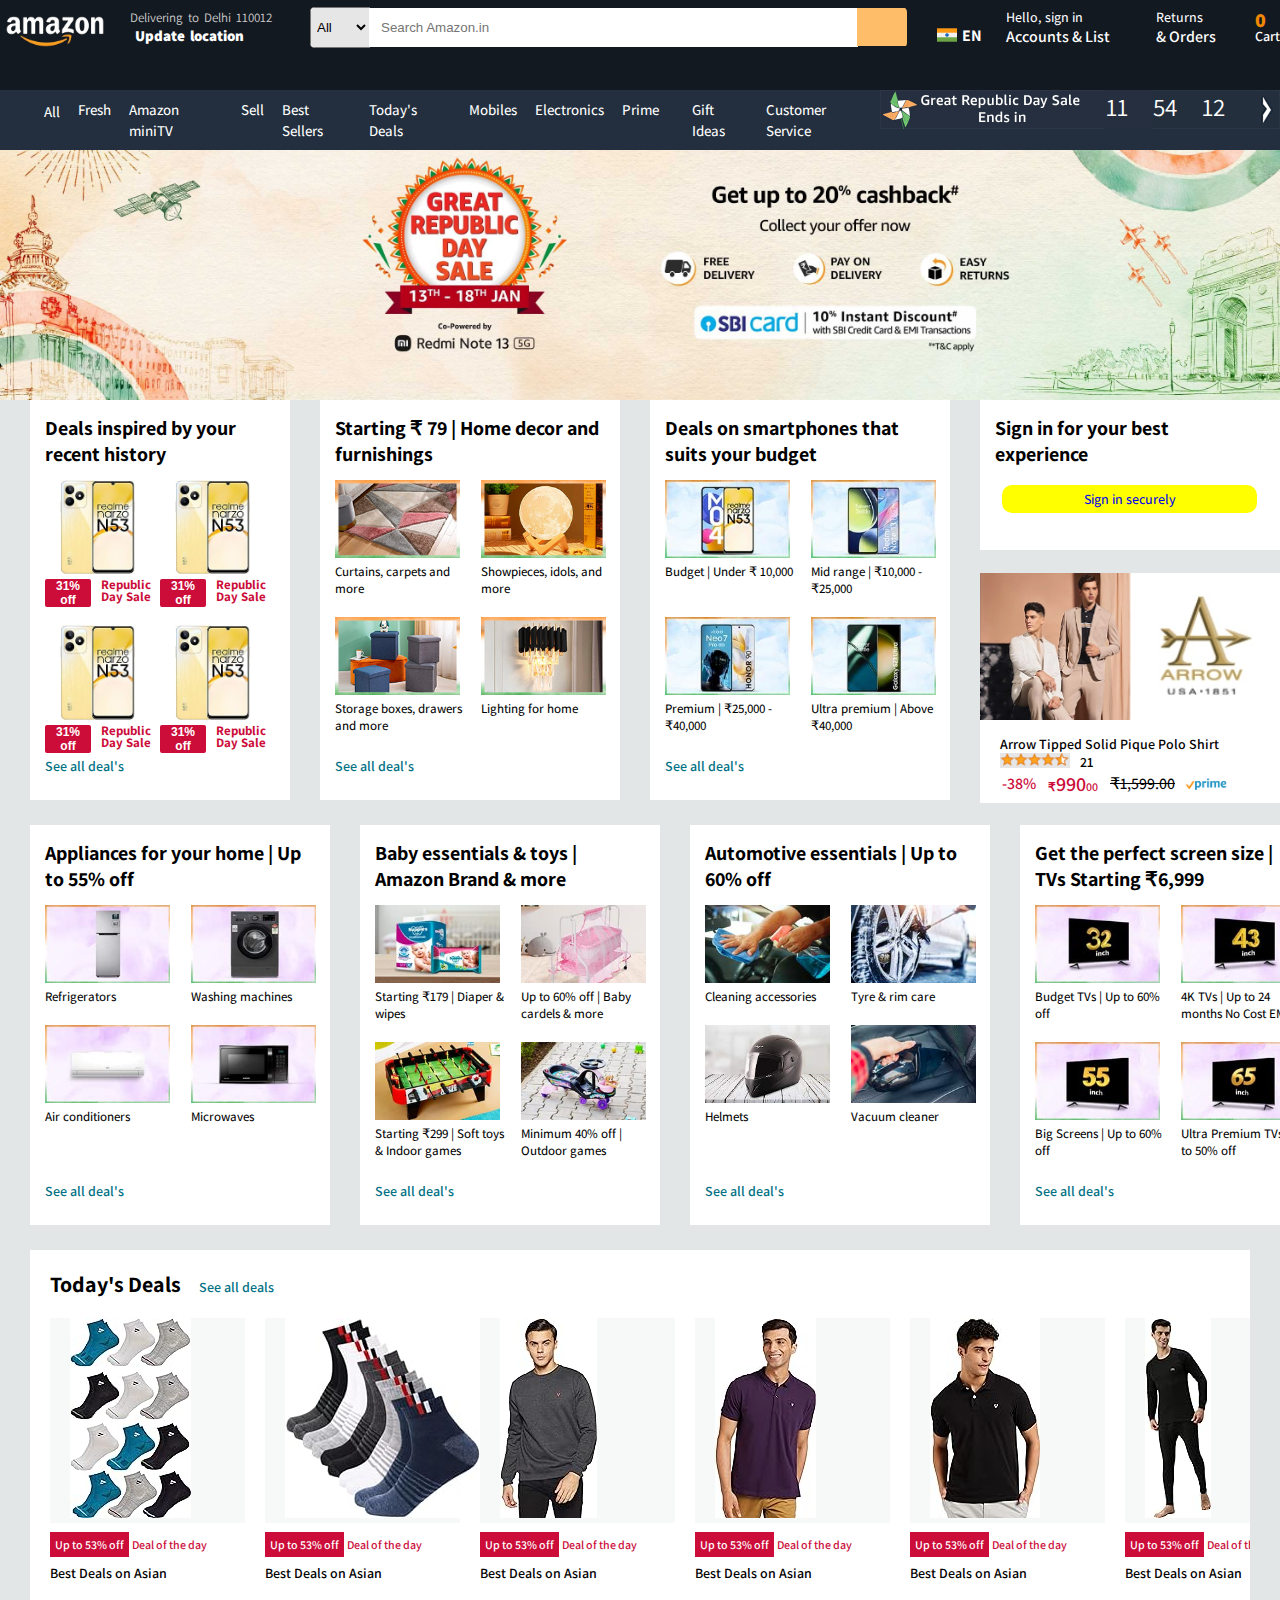
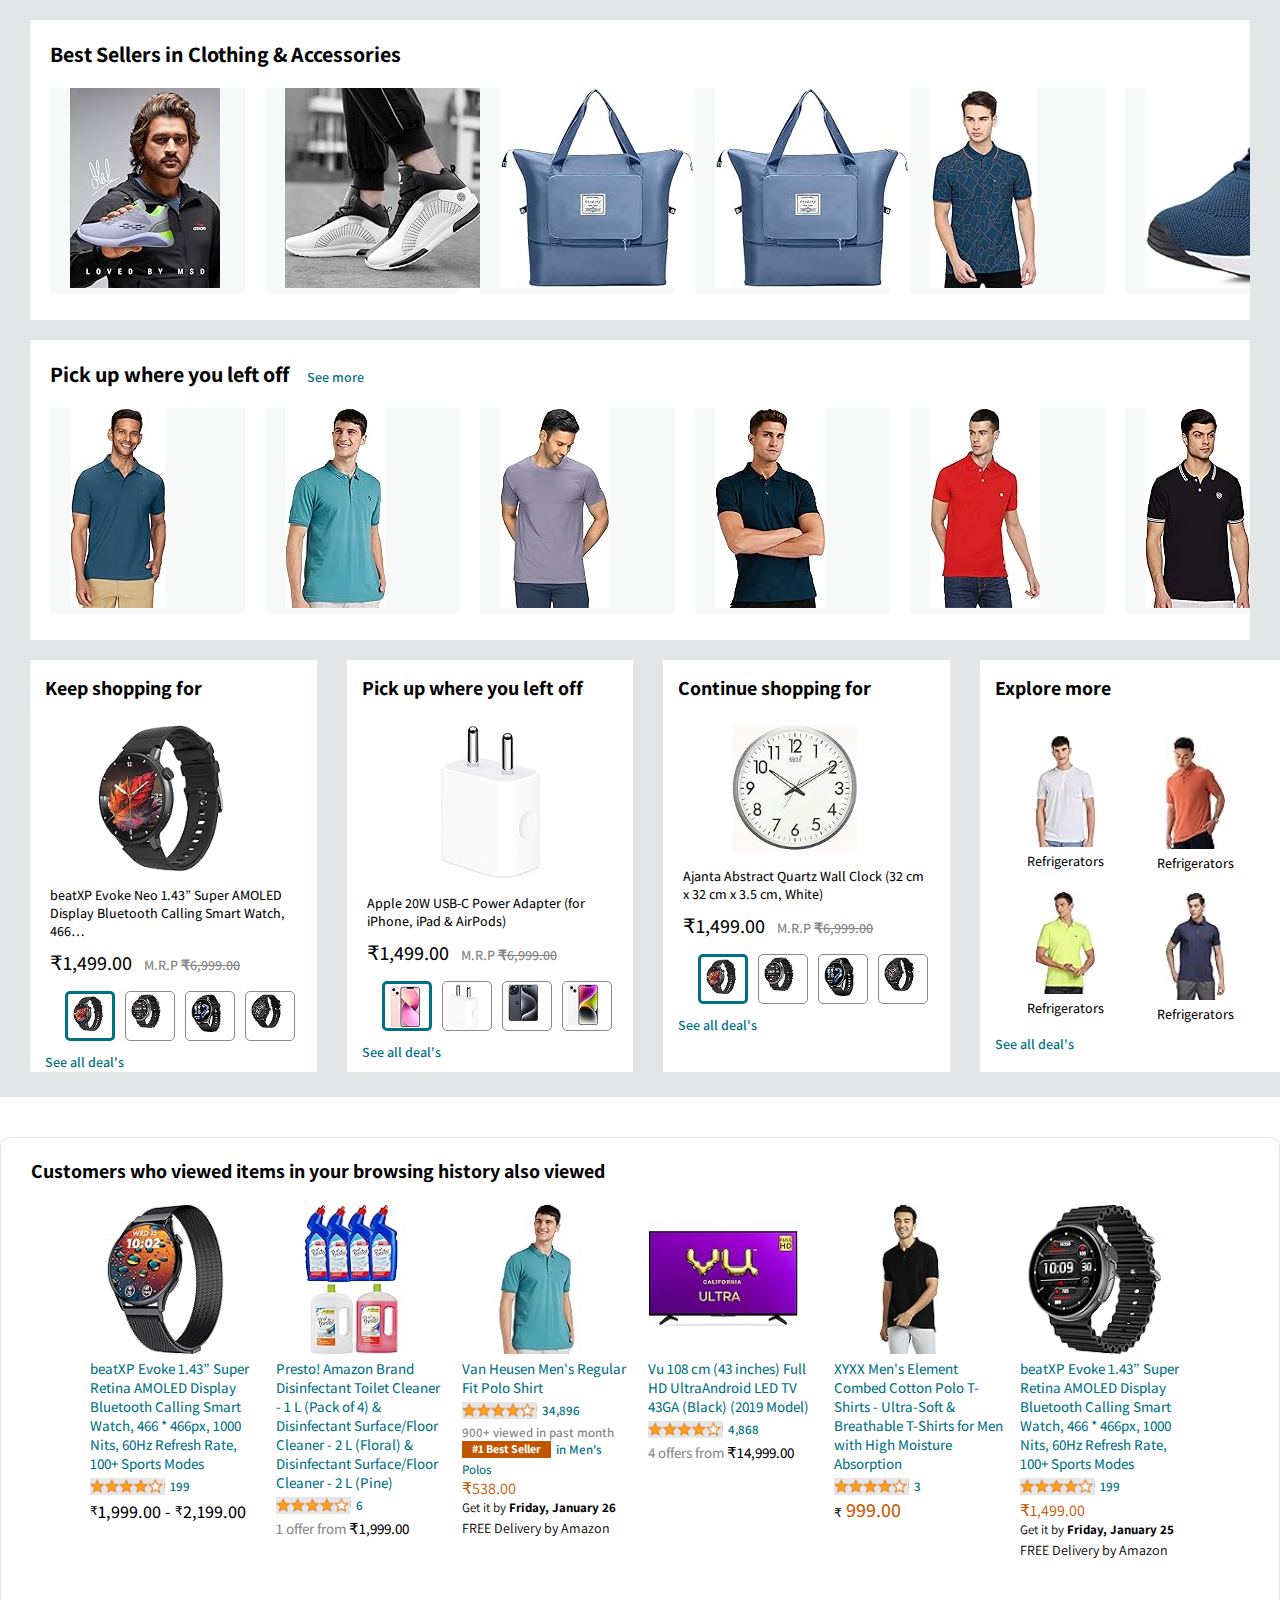
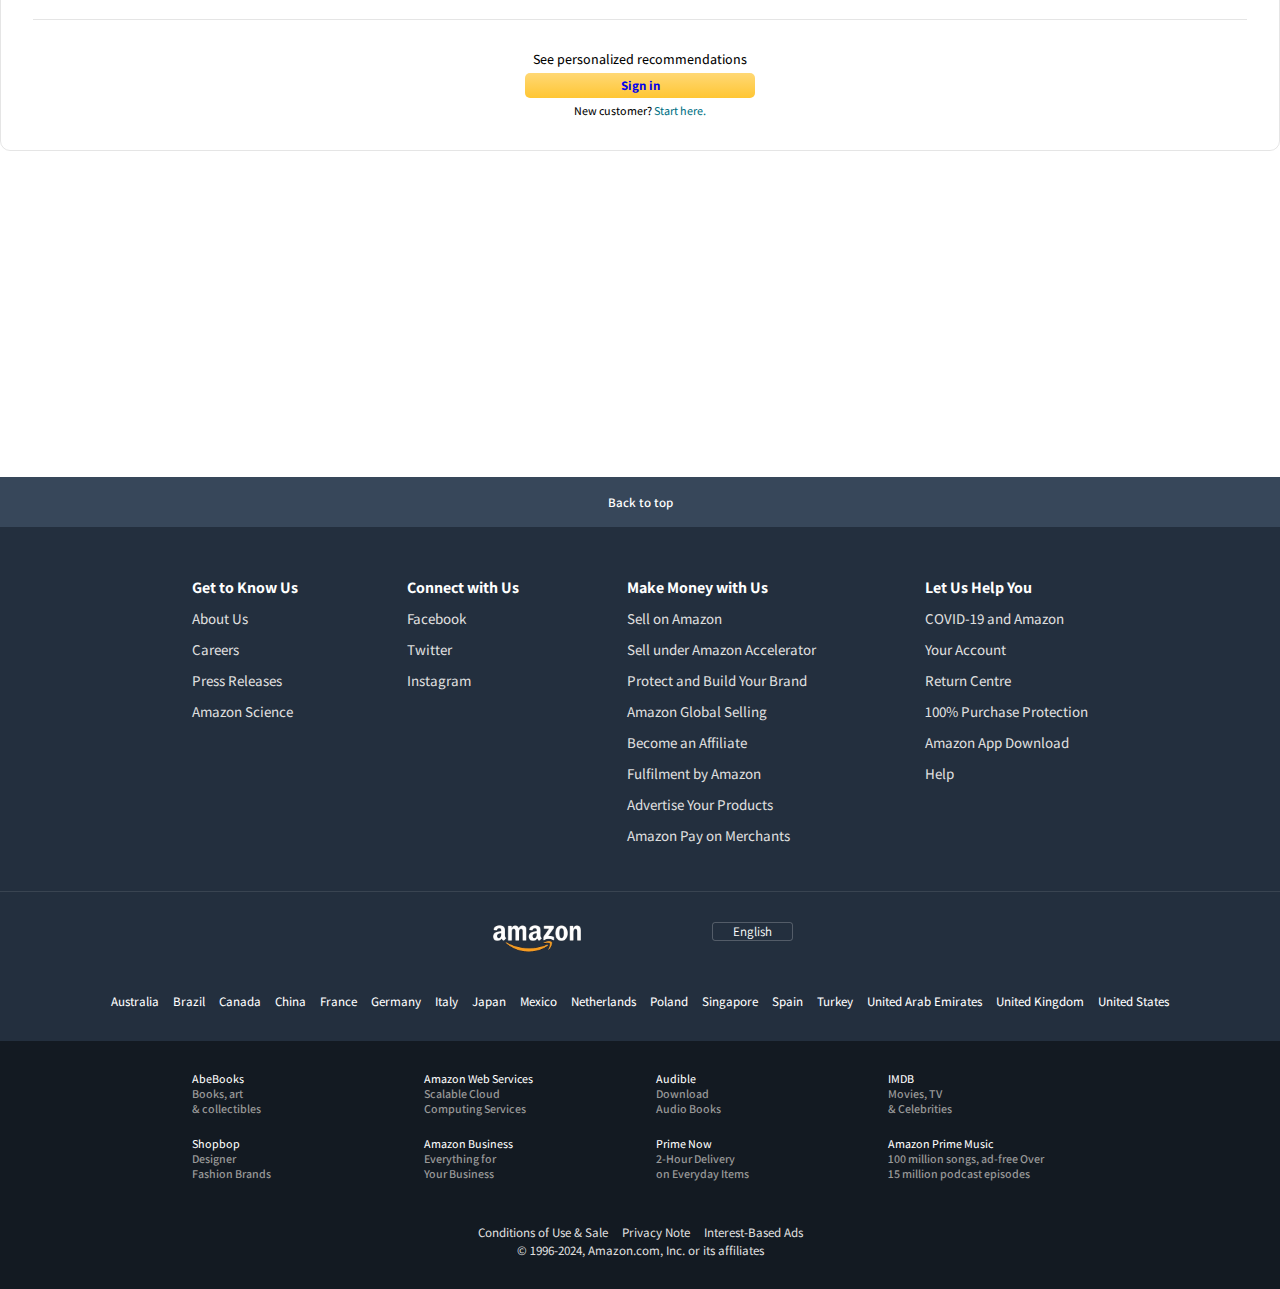
==== commit 3035641f: "Footer" ====
--- a/index.html
+++ b/index.html
@@ -96,6 +96,78 @@
                             <div class="lang-icon"><i class="fa-solid fa-caret-down"></i></div>
                         </div>
                     </div>
+                    <div class="language-dropdown hide">
+                        <div class="lang-flex">
+                            <ul>
+                                <li>
+                                    <div class="content">
+                                        <input type="radio" checked>
+                                        <a href="#">English - EN</a>
+                                    </div>
+                                </li>
+                                <li>
+                                    <div class="underline"></div>
+                                </li>
+                                <li>
+                                    <div class="content">
+                                        <input type="radio">
+                                        <a href="#">हिंदी - HI</a>
+                                    </div>
+                                </li>
+                                <li>
+                                    <div class="content">
+                                        <input type="radio">
+                                        <a href="#">மொழி - TA</a>
+                                    </div>
+                                </li>
+                                <li>
+                                    <div class="content">
+                                        <input type="radio">
+                                        <a href="#">భాష - TE</a>
+                                    </div>
+                                </li>
+                                <li>
+                                    <div class="content">
+                                        <input type="radio">
+                                        <a href="#">ಭಾಷೆ - KN</a>
+                                    </div>
+                                </li>
+                                <li>
+                                    <div class="content">
+                                        <input type="radio">
+                                        <a href="#">ഭാഷ - ML</a>
+                                    </div>
+                                </li>
+                                <li>
+                                    <div class="content">
+                                        <input type="radio">
+                                        <a href="#">ভাষা - BN</a>
+                                    </div>
+                                </li>
+                                <li>
+                                    <div class="content">
+                                        <input type="radio">
+                                        <a href="#">मराठी - MR</a>
+                                    </div>
+                                </li>
+                                <li>
+                                    <div class="learn-more">
+                                        <a href="#">Learn more</a>
+                                    </div>
+                                </li>
+                                <li>
+                                    <div class="underline"></div>
+                                </li>
+                            </ul>
+                        </div>
+                        <div class="shopping-site">
+                            <img src="./img/india.png" alt="">
+                            <p>You are shopping at Amazon.in</p>
+                        </div>
+                        <div class="change-country">
+                            <a href="#">Change country/region</a>
+                        </div>
+                    </div>
                 </div>
                 <!-- Sign In has dropdown -->
                 <div class="sign-in">
@@ -109,6 +181,47 @@
                             <p>Accounts & List</p>
                         </div>
                         <div class="lang-icon"><i class="fa-solid fa-caret-down"></i></div>
+                    </div>
+                    <div class="sign-in-dropdown hide">
+                        <div class="dropdown">
+                            <div class="dropddown-sign-in">
+                                <div class="btn">
+                                    <button>Sign in</button>
+                                </div>
+                                
+                                <p>New customer? <a href="#">Start here.</a></p>
+                            </div>
+                            <div class="underline"></div>
+                            <div class="flex-divider">
+                                <div class="box-one">
+                                    <ul>
+                                        <li class="first-li"><a class="first" href="#">Your Lists</a></li>
+                                        <li><a href="#">Create a Wish List</a></li>
+                                        <li><a href="#">Wish from Any Website</a></li>
+                                        <li><a href="#">Baby Wishlist</a></li>
+                                        <li><a href="#">Discover Your Style</a></li>
+                                        <li><a href="#">Explore Showroom</a></li>
+                                    </ul>
+                                </div>
+                                <div class="underlines"></div>
+                                <div class="box-one">
+                                    <ul>
+                                        <li class="first-li"><a class="first" href="#">Your Account</a></li>
+                                        <li><a href="#">Your Account</a></li>
+                                        <li><a href="#">Your Orders</a></li>
+                                        <li><a href="#">Your Wish List</a></li>
+                                        <li><a href="#">Your Recommendations</a></li>
+                                        <li><a href="#">Your Prime Membership</a></li>
+                                        <li><a href="#">Your Prime Video</a></li>
+                                        <li><a href="#">Your Subscribe & Save Items</a></li>
+                                        <li><a href="#">Membership & Subscriptions</a></li>
+                                        <li><a href="#">Your Seller Account</a></li>
+                                        <li><a href="#">Manage Your Content and <br> Devices</a></li>
+                                        <li><a href="#">Your Free Amazon Business <br> Account</a></li>
+                                    </ul>
+                                </div>
+                            </div>
+                        </div>
                     </div>
                 </div>
 
@@ -1204,6 +1317,7 @@
             </div>
         </section>
 
+        <!-- Browsing History -->
         <section class="browsing-history">
             <div class="browsing-border">
                 <div class="browsing-heading">
@@ -1238,10 +1352,10 @@
                             </div>
                             <div class="browsing-rating">
                                 <img src="./img/four-star.png" alt="">
-                                <p>199</p>
+                                <p>6</p>
                             </div>
                             <div class="browsing-price">
-                                <p><span>₹</span>1,999.00 - <span>₹</span>2,199.00</p>
+                                <p class="darker">1 offer from <span class="darker-span">₹1,999.00</span></p>
                             </div>
                         </div>
                         <div class="browsing-item">
@@ -1253,10 +1367,30 @@
                             </div>
                             <div class="browsing-rating">
                                 <img src="./img/four-star.png" alt="">
-                                <p>199</p>
-                            </div>
-                            <div class="browsing-price">
-                                <p><span>₹</span>1,999.00 - <span>₹</span>2,199.00</p>
+                                <p>34,896</p>
+                            </div>
+                            <div class="viewed">
+                                <p>900+ viewed in past month</p>
+                            </div>
+                            <div class="banner-ad">
+                                <div class="banner">
+                                    <p>#1 Best Seller</p>
+                                </div>
+                                <div class="banner-desc">
+                                    <p>in Men's</p>
+                                </div>
+                            </div>
+                            <div class="polos">
+                                <p>Polos</p>
+                            </div>
+                            <div class="browsing-pricing">
+                                <p><span>₹</span>538.00</p>
+                            </div>
+                            <div class="friday">
+                                <p>Get it by <span>Friday, January 26</span></p>
+                            </div>
+                            <div class="free-delivery">
+                                <p>FREE Delivery by Amazon</p>
                             </div>
                         </div>
                         <div class="browsing-item">
@@ -1268,10 +1402,10 @@
                             </div>
                             <div class="browsing-rating">
                                 <img src="./img/four-star.png" alt="">
-                                <p>199</p>
+                                <p>4,868</p>
                             </div>
                             <div class="browsing-price">
-                                <p><span>₹</span>1,999.00 - <span>₹</span>2,199.00</p>
+                                <p class="offers"><span class="offer-span">4 offers from</span> ₹14,999.00</p>
                             </div>
                         </div>
                         <div class="browsing-item">
@@ -1279,58 +1413,217 @@
                                 <img src="./img/browsingfive.jpg" alt="">
                             </div>
                             <div class="browsing-desc">
-                                <p>XYXX Men's Element Combed Cotton Polo T-Shirts - Ultra-Soft & Breathable T-Shirts for Men with High Moisture Absorption</p>
+                                <p>XYXX Men's Element Combed Cotton Polo T-Shirts - Ultra-Soft & Breathable T-Shirts for
+                                    Men with High Moisture Absorption</p>
+                            </div>
+                            <div class="browsing-rating">
+                                <img src="./img/four-star.png" alt="">
+                                <p>3</p>
+                            </div>
+                            <div class="browsing-price">
+                                <p><span>₹</span> <span class="orange-text">999.00</span></p>
+                            </div>
+                        </div>
+                        <div class="browsing-item">
+                            <div class="browsing-image">
+                                <img src="./img/browsingsix.jpg" alt="">
+                            </div>
+                            <div class="browsing-desc">
+                                <p>beatXP Evoke 1.43” Super Retina AMOLED Display Bluetooth Calling Smart Watch, 466 *
+                                    466px, 1000 Nits, 60Hz Refresh Rate, 100+ Sports Modes</p>
                             </div>
                             <div class="browsing-rating">
                                 <img src="./img/four-star.png" alt="">
                                 <p>199</p>
                             </div>
-                            <div class="browsing-price">
-                                <p><span>₹</span>1,999.00 - <span>₹</span>2,199.00</p>
-                            </div>
-                        </div>
-                        <div class="browsing-item">
-                            <div class="browsing-image">
-                                <img src="./img/browsingsix.jpg" alt="">
-                            </div>
-                            <div class="browsing-desc">
-                                <p>beatXP Evoke 1.43” Super Retina AMOLED Display Bluetooth Calling Smart Watch, 466 *
-                                    466px, 1000 Nits, 60Hz Refresh Rate, 100+ Sports Modes</p>
-                            </div>
-                            <div class="browsing-rating">
-                                <img src="./img/four-star.png" alt="">
-                                <p>199</p>
-                            </div>
-                            <div class="browsing-price">
-                                <p><span>₹</span>1,999.00 - <span>₹</span>2,199.00</p>
-                            </div>
-                        </div>
-                    </div>
-                </div>
-            </div>
-            <div class="underline"></div>
-            <div class="browsing-sign">
-                <div class="browsing-sign-flex">
-                    <div class="browsing-sign-desc">
-                        <p>See personalized recommendations</p>
-                    </div>
-                    <div class="sign-button">
-                        <a href="#">Sign in</a>
-                    </div>
-                    <div class="new-customer">
-                        <p>New customer? <a href="">Start here.</a></p>
+                            <div class="browsing-pricing">
+                                <p><span>₹</span>1,499.00</p>
+                            </div>
+                            <div class="friday">
+                                <p>Get it by <span>Friday, January 25</span></p>
+                            </div>
+                            <div class="free-delivery">
+                                <p>FREE Delivery by Amazon</p>
+                            </div>
+                        </div>
+                    </div>
+                </div>
+                <div class="underline"></div>
+                <div class="browsing-sign">
+                    <div class="browsing-sign-flex">
+                        <div class="browsing-sign-desc">
+                            <p>See personalized recommendations</p>
+                        </div>
+                        <div class="sign-button">
+                            <a href="#">Sign in</a>
+                        </div>
+                        <div class="new-customer">
+                            <p>New customer? <a href="">Start here.</a></p>
+                        </div>
                     </div>
                 </div>
             </div>
         </section>
-
+        <section class="top">
+            <div class="back-top">
+                <a href="#">Back to top</a>
+            </div>
+        </section>
         <footer>
-            <div class="first-part"></div>
-            <div class="second-part"></div>
+            <div class="footer-top">
+                <div class="footer-margin">
+                    <div class="footer-flex">
+                        <div class="footer-list">
+                            <ul>
+                                <li><a href="#"><span>Get to Know Us</span></a></li>
+                                <li><a href="#">About Us</a></li>
+                                <li><a href="#">Careers</a></li>
+                                <li><a href="#">Press Releases</a></li>
+                                <li><a href="#">Amazon Science</a></li>
+                            </ul>
+                        </div>
+                        <div class="footer-list">
+                            <ul>
+                                <li><a href="#"><span>Connect with Us</span></a></li>
+                                <li><a href="#">Facebook</a></li>
+                                <li><a href="#">Twitter</a></li>
+                                <li><a href="#">Instagram</a></li>
+                            </ul>
+                        </div>
+                        <div class="footer-list">
+                            <ul>
+                                <li><a href="#"><span>Make Money with Us</span></a></li>
+                                <li><a href="#">Sell on Amazon</a></li>
+                                <li><a href="#">Sell under Amazon Accelerator</a></li>
+                                <li><a href="#">Protect and Build Your Brand</a></li>
+                                <li><a href="#">Amazon Global Selling</a></li>
+                                <li><a href="#">Become an Affiliate</a></li>
+                                <li><a href="#">Fulfilment by Amazon</a></li>
+                                <li><a href="#">Advertise Your Products</a></li>
+                                <li><a href="#">Amazon Pay on Merchants</a></li>
+                            </ul>
+                        </div>
+                        <div class="footer-list">
+                            <ul>
+                                <li><a href="#"><span>Let Us Help You</span></a></li>
+                                <li><a href="#">COVID-19 and Amazon</a></li>
+                                <li><a href="#">Your Account</a></li>
+                                <li><a href="#">Return Centre</a></li>
+                                <li><a href="#">100% Purchase Protection</a></li>
+                                <li><a href="#">Amazon App Download</a></li>
+                                <li><a href="#">Help</a></li>
+                            </ul>
+                        </div>
+                    </div>
+                </div>
+            </div>
+            <div class="footer-med">
+                <div class="underline"></div>
+                <div class="footer-margin">
+                    <div class="footer-flex">
+                        <div class="footer-img">
+                            <div class="image">
+                                <img src="./img/log.png" alt="">
+                            </div>
+                        </div>
+                        <div class="footer-language">
+                            <div class="language-border">
+                                <div class="globe">
+                                    <i class="fa-solid fa-globe"></i>
+                                </div>
+                                <div class="lang">
+                                    <p>English</p>
+                                </div>
+                                <div class="lang-icons">
+                                    <div class="up-arrow">
+                                        <i class="fa-solid fa-caret-up"></i>
+                                    </div>
+                                    <div class="down-arrow">
+                                        <i class="fa-solid fa-caret-down"></i>
+                                    </div>
+                                </div>
+                            </div>
+                        </div>
+                    </div>
+                    <div class="footer-flex">
+                        <div class="footer-margin-bottom">
+                            <div class="country-list">
+                                <ul>
+                                    <li><a href="#">Australia</a></li>
+                                    <li><a href="#">Brazil</a></li>
+                                    <li><a href="#">Canada</a></li>
+                                    <li><a href="#">China</a></li>
+                                    <li><a href="#">France</a></li>
+                                    <li><a href="#">Germany</a></li>
+                                    <li><a href="#">Italy</a></li>
+                                    <li><a href="#">Japan</a></li>
+                                    <li><a href="#">Mexico</a></li>
+                                    <li><a href="#">Netherlands</a></li>
+                                    <li><a href="#">Poland</a></li>
+                                    <li><a href="#">Singapore</a></li>
+                                    <li><a href="#">Spain</a></li>
+                                    <li><a href="#">Turkey</a></li></br>
+                                    <li><a href="#">United Arab Emirates</a></li>
+                                    <li><a href="#">United Kingdom</a></li>
+                                    <li><a href="#">United States</a></li>
+                                </ul>
+                            </div>
+                        </div>
+                    </div>
+                </div>
+
+            </div>
+            <div class="footer-bottom">
+                <div class="footer-margin">
+                    <div class="footer-flex">
+                        <div class="footer-list-item">
+                            <div class="list-items">
+                                <a>AbeBooks <br> <span>Books, art <br> & collectibles</span></a>
+                            </div>
+                            <div class="list-items">
+                                <a>Amazon Web Services <br> <span>Scalable Cloud <br> Computing Services</span></a>
+                            </div>
+                            <div class="list-items">
+                                <a>Audible <br> <span>Download <br> Audio Books</span></a>
+                            </div>
+                            <div class="list-items">
+                                <a>IMDB <br> <span>Movies, TV <br> & Celebrities</span></a>
+                            </div>
+                        </div>
+                        <div class="footer-list-item">
+                            <div class="list-items">
+                                <a>Shopbop <br> <span>Designer <br> Fashion Brands</span></a>
+                            </div>
+                            <div class="list-items">
+                                <a>Amazon Business <br> <span>Everything for <br> Your Business</span></a>
+                            </div>
+                            <div class="list-items">
+                                <a>Prime Now <br> <span>2-Hour Delivery <br> on Everyday Items</span></a>
+                            </div>
+                            <div class="list-items">
+                                <a>Amazon Prime Music <br> <span>100 million songs, ad-free Over <br> 15 million podcast
+                                        episodes</span> </a>
+                            </div>
+                        </div>
+                    </div>
+                </div>
+            </div>
+            <div class="footer-site-note">
+
+                <div class="site-note-one">
+                    <ul>
+                        <li><a href="#">Conditions of Use & Sale</a></li>
+                        <li><a href="#">Privacy Note</a></li>
+                        <li><a href="#">Interest-Based Ads</a></li>
+                    </ul>
+                </div>
+                <div class="site-note-two">
+                    <p><span>&#169; </span> 1996-2024, Amazon.com, Inc. or its affiliates</p>
+                </div>
+
+            </div>
         </footer>
-
     </div>
-
 </body>
 
 </html>--- a/css/style.css
+++ b/css/style.css
@@ -39,6 +39,14 @@
   list-style: none;
 }
 
+.hide {
+  display: none;
+}
+
+.show {
+  display: block;
+}
+
 .container .header-top {
   height: 10vh;
   width: 100%;
@@ -56,7 +64,7 @@
 }
 .container .header-top .header-top-margin .site-logo {
   width: 110px;
-  margin-top: 10px;
+  margin-top: 13px;
 }
 .container .header-top .header-top-margin .site-logo img {
   width: inherit;
@@ -107,7 +115,7 @@
   right: 0;
   top: 1px;
   width: 50px;
-  height: auto;
+  height: 38px;
   background: #febd69;
 }
 .container .header-top .header-top-margin .search-product form .search-section p i {
@@ -120,7 +128,7 @@
   width: 100px;
 }
 .container .header-top .header-top-margin .select-language .language {
-  margin: 0 30px;
+  margin: 10px 0px 0px 30px;
   display: flex;
 }
 .container .header-top .header-top-margin .select-language .language .lang-logo img {
@@ -132,12 +140,94 @@
 }
 .container .header-top .header-top-margin .select-language .language .lang-name .lang-names p {
   color: #fff;
+  font-weight: 700;
 }
 .container .header-top .header-top-margin .select-language .language .lang-name .lang-icon i {
   color: #a7acb2;
   font-size: 10px;
   padding-left: 2px;
 }
+.container .header-top .header-top-margin .select-language .language-dropdown {
+  position: absolute;
+  top: 55px;
+  right: 175px;
+  width: 220px;
+  height: 340px;
+  background: #fff;
+  border: 1px solid rgba(0, 0, 0, 0.1);
+  border-radius: 3px;
+}
+.container .header-top .header-top-margin .select-language .language-dropdown::before {
+  content: "";
+  position: absolute;
+  width: 13px;
+  height: 13px;
+  background-color: #fff;
+  rotate: 45deg;
+  top: -7px;
+  left: 40px;
+}
+.container .header-top .header-top-margin .select-language .language-dropdown .lang-flex {
+  padding-top: 10px;
+}
+.container .header-top .header-top-margin .select-language .language-dropdown .lang-flex ul li .content {
+  padding: 4px 20px;
+}
+.container .header-top .header-top-margin .select-language .language-dropdown .lang-flex ul li .content input[type=radio]:checked:after {
+  width: 13px;
+  height: 13px;
+  border-radius: 15px;
+  top: -1px;
+  left: -2px;
+  position: relative;
+  background-color: #ffa500;
+  content: "";
+  display: inline-block;
+  visibility: visible;
+  border: 2px solid white;
+}
+.container .header-top .header-top-margin .select-language .language-dropdown .lang-flex ul li .content a {
+  font-size: 13px;
+  font-weight: 500;
+  padding-left: 5px;
+}
+.container .header-top .header-top-margin .select-language .language-dropdown .lang-flex ul li .learn-more {
+  padding: 10px 38px;
+}
+.container .header-top .header-top-margin .select-language .language-dropdown .lang-flex ul li .learn-more a {
+  color: #007185;
+  font-size: 14px;
+  font-weight: 500;
+}
+.container .header-top .header-top-margin .select-language .language-dropdown .lang-flex ul li .underline {
+  margin: 0 40px;
+  width: 70%;
+  height: 1px;
+  background-color: rgba(0, 0, 0, 0.1);
+}
+.container .header-top .header-top-margin .select-language .language-dropdown .shopping-site {
+  display: flex;
+  align-items: center;
+  justify-content: center;
+  padding-top: 10px;
+}
+.container .header-top .header-top-margin .select-language .language-dropdown .shopping-site img {
+  width: 15px;
+}
+.container .header-top .header-top-margin .select-language .language-dropdown .shopping-site p {
+  padding-left: 8px;
+  color: #000;
+  font-size: 13px;
+  font-weight: 500;
+}
+.container .header-top .header-top-margin .select-language .language-dropdown .change-country a {
+  padding-top: 5px;
+  display: block;
+  text-align: center;
+  font-size: 13px;
+  font-weight: 500;
+  color: #007185;
+}
 .container .header-top .header-top-margin .sign-in {
   width: 150px;
 }
@@ -157,6 +247,100 @@
 .container .header-top .header-top-margin .sign-in .sign-account .lang-icon i {
   font-size: 10px;
   padding-left: 5px;
+}
+.container .header-top .header-top-margin .sign-in .sign-in-dropdown {
+  width: 527px;
+  right: 60px;
+  top: 55px;
+  height: auto;
+  position: absolute;
+  background: #fff;
+  border: 1px solid rgba(0, 0, 0, 0.1);
+  border-radius: 3px;
+}
+.container .header-top .header-top-margin .sign-in .sign-in-dropdown::before {
+  content: "";
+  position: absolute;
+  width: 13px;
+  height: 13px;
+  background-color: #fff;
+  rotate: 45deg;
+  top: -6px;
+  right: 150px;
+}
+.container .header-top .header-top-margin .sign-in .sign-in-dropdown .dropdown .dropddown-sign-in {
+  padding-top: 15px;
+  padding-bottom: 10px;
+}
+.container .header-top .header-top-margin .sign-in .sign-in-dropdown .dropdown .dropddown-sign-in .btn button {
+  margin: 0 auto;
+  display: block;
+  height: 33px;
+  width: 45%;
+  border-radius: 8px;
+  box-sizing: border-box;
+  box-shadow: 0 2px 5px 0 rgba(213, 217, 217, 0.5);
+  background: #ffd814;
+  border-color: #fcd200;
+  border-style: solid;
+  border-width: 1px;
+  cursor: pointer;
+  padding: 0;
+  text-align: center;
+  text-decoration: none;
+  line-height: 30px;
+  font-size: 12px;
+}
+.container .header-top .header-top-margin .sign-in .sign-in-dropdown .dropdown .dropddown-sign-in p {
+  text-align: center;
+  color: #000;
+  margin-top: 5px;
+  font-size: 12px;
+  font-weight: 500;
+}
+.container .header-top .header-top-margin .sign-in .sign-in-dropdown .dropdown .dropddown-sign-in p a {
+  color: #007185;
+}
+.container .header-top .header-top-margin .sign-in .sign-in-dropdown .dropdown .dropddown-sign-in p a:hover {
+  text-decoration: underline;
+  color: #e47911;
+}
+.container .header-top .header-top-margin .sign-in .sign-in-dropdown .dropdown .underline {
+  width: 87%;
+  display: block;
+  height: 1px;
+  margin: 0 auto;
+  background-color: rgba(0, 0, 0, 0.1);
+}
+.container .header-top .header-top-margin .sign-in .sign-in-dropdown .dropdown .flex-divider {
+  padding: 15px 0;
+  display: flex;
+  justify-content: space-around;
+}
+.container .header-top .header-top-margin .sign-in .sign-in-dropdown .dropdown .flex-divider .box-one ul li {
+  padding-bottom: 3px;
+}
+.container .header-top .header-top-margin .sign-in .sign-in-dropdown .dropdown .flex-divider .box-one ul li a {
+  font-size: 14px;
+  color: #444444;
+  font-weight: 600;
+}
+.container .header-top .header-top-margin .sign-in .sign-in-dropdown .dropdown .flex-divider .box-one ul li a.first {
+  font-size: 17px;
+  font-weight: 700;
+  color: #000;
+}
+.container .header-top .header-top-margin .sign-in .sign-in-dropdown .dropdown .flex-divider .box-one ul li a:hover {
+  text-decoration: underline;
+  color: #e47911;
+}
+.container .header-top .header-top-margin .sign-in .sign-in-dropdown .dropdown .flex-divider .box-one ul li.first-li {
+  padding-bottom: 5px;
+}
+.container .header-top .header-top-margin .sign-in .sign-in-dropdown .dropdown .flex-divider .underlines {
+  width: 1px;
+  max-height: 100%;
+  background-color: rgba(0, 0, 0, 0.1);
 }
 .container .header-top .header-top-margin .return-orders {
   width: 100px;
@@ -639,8 +823,8 @@
   background: #fff;
 }
 .container .browsing-history .browsing-border {
-  border-top: 1px solid rgba(0, 0, 0, 0.1);
-  border-bottom: 1px solid rgba(0, 0, 0, 0.1);
+  border: 1px solid rgba(0, 0, 0, 0.1);
+  border-radius: 10px;
 }
 .container .browsing-history .browsing-border .browsing-heading {
   margin: 20px 30px;
@@ -653,6 +837,7 @@
   margin: 0 30px;
 }
 .container .browsing-history .browsing-border .browsing-prod .browsing-flex {
+  margin-bottom: 60px;
   gap: 1rem;
   display: flex;
   justify-content: center;
@@ -680,6 +865,299 @@
 }
 .container .browsing-history .browsing-border .browsing-prod .browsing-flex .browsing-item .browsing-rating p {
   color: #007185;
-  padding-left: 10px;
-  font-size: 13px;
+  padding-left: 5px;
+  font-size: 13px;
+  font-weight: 600;
+}
+.container .browsing-history .browsing-border .browsing-prod .browsing-flex .browsing-item .viewed p {
+  font-size: 13px;
+  font-weight: 600;
+  color: #888;
+}
+.container .browsing-history .browsing-border .browsing-prod .browsing-flex .browsing-item .banner-ad {
+  display: flex;
+}
+.container .browsing-history .browsing-border .browsing-prod .browsing-flex .browsing-item .banner-ad .banner {
+  background: #c45500;
+  padding: 0 10px;
+}
+.container .browsing-history .browsing-border .browsing-prod .browsing-flex .browsing-item .banner-ad .banner p {
+  font-size: 12px;
+  font-weight: 700;
+  color: #fff;
+  text-align: center;
+}
+.container .browsing-history .browsing-border .browsing-prod .browsing-flex .browsing-item .banner-ad .banner-desc p {
+  color: #007185;
+  padding-left: 5px;
+  font-size: 13px;
+  font-weight: 600;
+}
+.container .browsing-history .browsing-border .browsing-prod .browsing-flex .browsing-item .polos p {
+  color: #007185;
+  font-size: 13px;
+  font-weight: 500;
+  margin-top: 3px;
+}
+.container .browsing-history .browsing-border .browsing-prod .browsing-flex .browsing-item .browsing-pricing p {
+  color: #c45500;
+}
+.container .browsing-history .browsing-border .browsing-prod .browsing-flex .browsing-item .friday p {
+  font-size: 13px;
+  color: #000;
+}
+.container .browsing-history .browsing-border .browsing-prod .browsing-flex .browsing-item .friday p span {
+  font-weight: 700;
+}
+.container .browsing-history .browsing-border .browsing-prod .browsing-flex .browsing-item .free-delivery p {
+  margin-top: 3px;
+  font-size: 14px;
+  color: #000;
+}
+.container .browsing-history .browsing-border .browsing-prod .browsing-flex .browsing-item .browsing-price p {
+  font-size: 18px;
+  font-weight: 500;
+}
+.container .browsing-history .browsing-border .browsing-prod .browsing-flex .browsing-item .browsing-price p span {
+  font-size: 12px;
+  position: relative;
+  top: -3px;
+}
+.container .browsing-history .browsing-border .browsing-prod .browsing-flex .browsing-item .browsing-price p span.orange-text {
+  color: #c45500;
+  font-size: 20px;
+}
+.container .browsing-history .browsing-border .browsing-prod .browsing-flex .browsing-item .browsing-price p.darker {
+  font-size: 15px;
+  font-weight: 500;
+  color: #888;
+}
+.container .browsing-history .browsing-border .browsing-prod .browsing-flex .browsing-item .browsing-price p.darker span.darker-span {
+  font-size: 15px;
+  top: 0;
+  color: #000;
+}
+.container .browsing-history .browsing-border .browsing-prod .browsing-flex .browsing-item .browsing-price p.offers {
+  color: #000;
+  font-size: 15px;
+  font-weight: 500;
+}
+.container .browsing-history .browsing-border .browsing-prod .browsing-flex .browsing-item .browsing-price p.offers span.offer-span {
+  font-size: 15px;
+  color: #888;
+  top: 0;
+}
+.container .browsing-history .browsing-border .underline {
+  width: 95%;
+  margin: 0 auto;
+  background: rgba(0, 0, 0, 0.1);
+  height: 1px;
+}
+.container .browsing-history .browsing-border .browsing-sign {
+  height: 100px;
+}
+.container .browsing-history .browsing-border .browsing-sign .browsing-sign-flex {
+  margin: 30px 0;
+  text-align: center;
+}
+.container .browsing-history .browsing-border .browsing-sign .browsing-sign-flex .browsing-sign-desc p {
+  font-size: 14px;
+  font-weight: 500;
+  margin-bottom: 5px;
+}
+.container .browsing-history .browsing-border .browsing-sign .browsing-sign-flex .sign-button a {
+  width: 230px;
+  display: inline-block;
+  background: linear-gradient(360deg, #ffc633, #ffd875);
+  border-radius: 5px;
+  padding: 4px 0;
+  font-size: 13px;
+  font-weight: 700;
+}
+.container .browsing-history .browsing-border .browsing-sign .browsing-sign-flex .new-customer p {
+  margin-top: 5px;
+  font-size: 12px;
+  font-weight: 500;
+}
+.container .browsing-history .browsing-border .browsing-sign .browsing-sign-flex .new-customer p a {
+  color: #007185;
+}
+.container .top {
+  display: flex;
+  align-items: center;
+  justify-content: center;
+  width: 100%;
+  height: 50px;
+  background: #37475a;
+  margin-top: 80px;
+}
+.container .top .back-top a {
+  color: #fff;
+  font-size: 13px;
+  font-weight: 600;
+}
+.container footer {
+  height: 100%;
+  background: red;
+  width: 100%;
+}
+.container footer .footer-top {
+  background-color: #232f3e;
+}
+.container footer .footer-top .footer-margin {
+  margin: 0px 15%;
+}
+.container footer .footer-top .footer-margin .footer-flex {
+  padding-bottom: 40px;
+  display: flex;
+  justify-content: space-between;
+}
+.container footer .footer-top .footer-margin .footer-flex .footer-list {
+  margin-top: 45px;
+}
+.container footer .footer-top .footer-margin .footer-flex .footer-list ul li {
+  padding: 5px 0;
+}
+.container footer .footer-top .footer-margin .footer-flex .footer-list ul li a {
+  color: #dddddd;
+  font-size: 15px;
+  font-weight: 500;
+}
+.container footer .footer-top .footer-margin .footer-flex .footer-list ul li a span {
+  font-size: 16px;
+  font-weight: 700;
+  color: #fff;
+}
+.container footer .footer-med {
+  background-color: #232f3e;
+}
+.container footer .footer-med .underline {
+  width: 100%;
+  height: 1px;
+  background-color: rgba(255, 255, 255, 0.1);
+}
+.container footer .footer-med .footer-margin {
+  margin: 0px 15%;
+}
+.container footer .footer-med .footer-margin .footer-flex {
+  margin-top: 30px;
+  display: flex;
+  justify-content: center;
+}
+.container footer .footer-med .footer-margin .footer-flex .footer-img {
+  margin-right: 125px;
+}
+.container footer .footer-med .footer-margin .footer-flex .footer-img .image {
+  width: 100px;
+}
+.container footer .footer-med .footer-margin .footer-flex .footer-img .image img {
+  width: inherit;
+}
+.container footer .footer-med .footer-margin .footer-flex .footer-language .language-border > div {
+  padding: 0 5px;
+}
+.container footer .footer-med .footer-margin .footer-flex .footer-language .language-border {
+  border-radius: 3px;
+  border: 1px solid rgba(255, 255, 255, 0.2196078431);
+  padding: 0 5px;
+  display: flex;
+  align-items: center;
+}
+.container footer .footer-med .footer-margin .footer-flex .footer-language .language-border .globe i {
+  font-size: 12px;
+}
+.container footer .footer-med .footer-margin .footer-flex .footer-language .language-border .lang p {
+  font-size: 13px;
+  font-weight: 400;
+  color: #fff;
+}
+.container footer .footer-med .footer-margin .footer-flex .footer-language .language-border .lang-icons .up-arrow {
+  height: 7px;
+}
+.container footer .footer-med .footer-margin .footer-flex .footer-language .language-border .lang-icons .up-arrow i {
+  font-size: 8px;
+  color: rgba(255, 255, 255, 0.2196078431);
+}
+.container footer .footer-med .footer-margin .footer-flex .footer-language .language-border .lang-icons .down-arrow i {
+  font-size: 8px;
+  color: rgba(255, 255, 255, 0.2196078431);
+}
+.container footer .footer-med .footer-margin .footer-flex .footer-margin-bottom {
+  margin-bottom: 30px;
+}
+.container footer .footer-med .footer-margin .footer-flex .footer-margin-bottom .country-list ul {
+  display: flex;
+}
+.container footer .footer-med .footer-margin .footer-flex .footer-margin-bottom .country-list ul li {
+  padding: 0 7px;
+}
+.container footer .footer-med .footer-margin .footer-flex .footer-margin-bottom .country-list ul li a {
+  white-space: nowrap;
+  word-wrap: break-word;
+  font-weight: 500;
+  font-size: 13px;
+  color: #fff;
+}
+.container footer .footer-bottom {
+  background: #131a22;
+}
+.container footer .footer-bottom .footer-margin {
+  margin: 0px 15%;
+}
+.container footer .footer-bottom .footer-margin .footer-flex {
+  display: flex;
+  padding-top: 30px;
+  flex-direction: column;
+}
+.container footer .footer-bottom .footer-margin .footer-flex .footer-list-item {
+  display: flex;
+  justify-content: space-between;
+  margin-bottom: 20px;
+}
+.container footer .footer-bottom .footer-margin .footer-flex .footer-list-item .list-items {
+  width: 200px;
+}
+.container footer .footer-bottom .footer-margin .footer-flex .footer-list-item .list-items a {
+  display: block;
+  font-size: 12px;
+  color: #fff;
+  font-weight: 500;
+}
+.container footer .footer-bottom .footer-margin .footer-flex .footer-list-item .list-items a span {
+  color: #999;
+  font-size: 12px;
+  font-weight: 600;
+}
+.container footer .footer-bottom .footer-margin .footer-flex .footer-list-item .list-items a:hover {
+  text-decoration: underline #999;
+  cursor: pointer;
+}
+.container footer .footer-site-note {
+  padding-bottom: 30px;
+  background: #131a22;
+}
+.container footer .footer-site-note .site-note-one {
+  padding-top: 20px;
+}
+.container footer .footer-site-note .site-note-one ul {
+  display: flex;
+  align-items: center;
+  justify-content: center;
+}
+.container footer .footer-site-note .site-note-one ul li {
+  padding: 0 7px;
+}
+.container footer .footer-site-note .site-note-one ul li a {
+  color: #ddd;
+  font-size: 13px;
+  font-weight: 500;
+}
+.container footer .footer-site-note .site-note-one ul li a:hover {
+  text-decoration: underline #999;
+}
+.container footer .footer-site-note .site-note-two p {
+  text-align: center;
+  font-size: 13px;
+  font-weight: 500;
+  color: #ddd;
 }/*# sourceMappingURL=style.css.map */